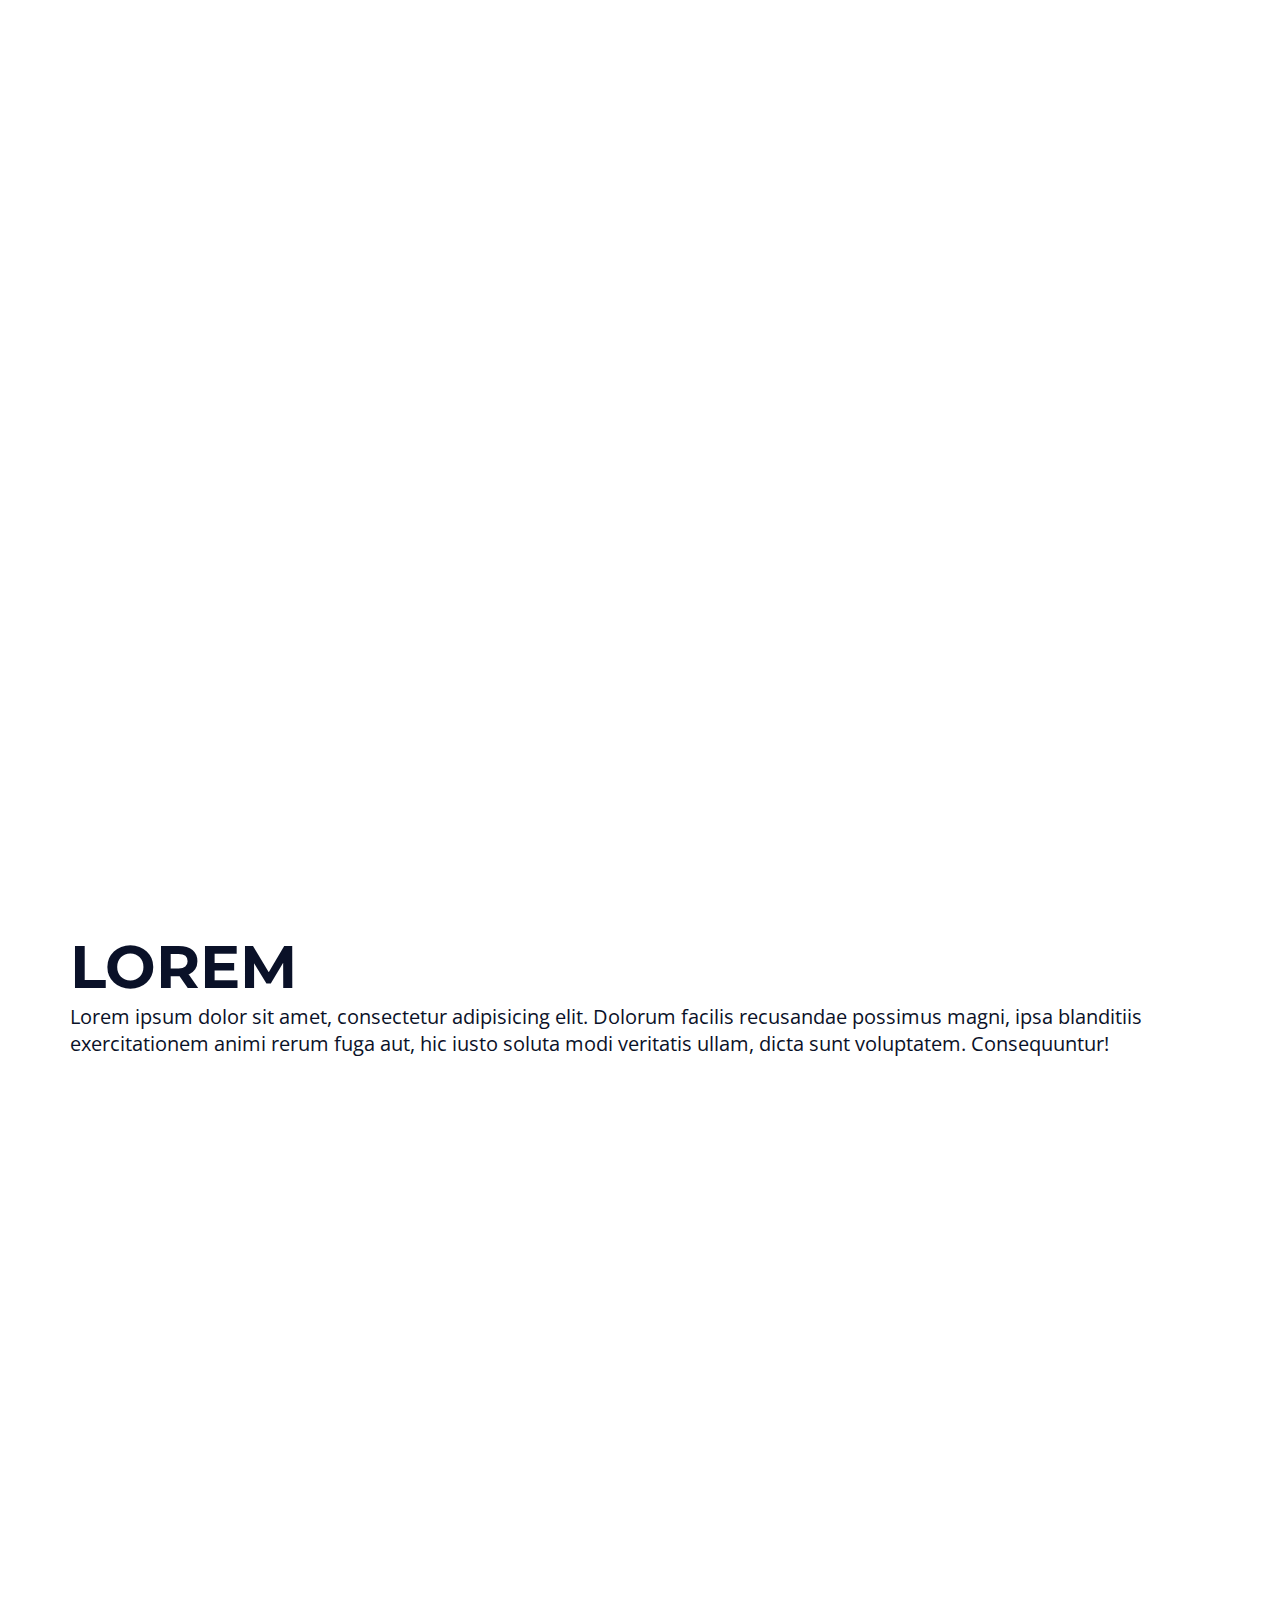
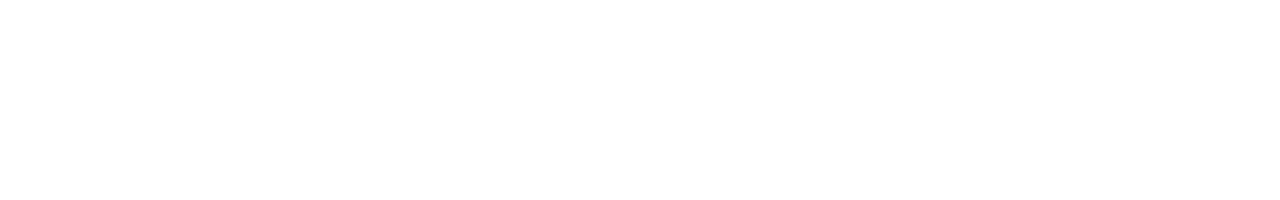
==== projeto-landing-page/index.html @ 5294f824 "inicio - projeto landing-page-udemy" ====
<!DOCTYPE html>
<html lang="pt-br">
<head>
    <link rel="preconnect" href="https://fonts.googleapis.com">
    <link rel="preconnect" href="https://fonts.gstatic.com" crossorigin>
    <link href="https://fonts.googleapis.com/css2?family=Montserrat:wght@900&family=Open+Sans:ital,wght@0,400;0,700;1,400&display=swap" rel="stylesheet">
    
    <meta charset="UTF-8">
    <meta http-equiv="X-UA-Compatible" content="IE=edge">
    <meta name="viewport" content="width=device-width, initial-scale=1.0">
    <link rel="stylesheet" href="assets/css/style.css">
    <title>Landing Page</title>
</head>
<body>
    <section class="main-bg section-view">
        <div class="main-content">
            <h1>Lorem</h1>
            <p>Lorem ipsum dolor sit amet, consectetur adipisicing elit. Dolorum facilis recusandae possimus magni, ipsa blanditiis exercitationem animi rerum fuga aut, hic iusto soluta modi veritatis ullam, dicta sunt voluptatem. Consequuntur!</p>
        </div>
    </section>

    <section class="white-bg section-view">
        <div class="main-content">
            <h1>Lorem</h1>
            <p>Lorem ipsum dolor sit amet, consectetur adipisicing elit. Dolorum facilis recusandae possimus magni, ipsa blanditiis exercitationem animi rerum fuga aut, hic iusto soluta modi veritatis ullam, dicta sunt voluptatem. Consequuntur!</p>
        </div>
    </section>

</body>
</html>
---- projeto-landing-page/assets/css/style.css ----
/*Resetando o HTML*/
* {
    margin: 0;
    padding: 0;
    box-sizing: border-box;
    
    /*Variáveis diversas*/
    --gap: 3rem; /*Funciona para padronizar o padding em toda a página*/

    /*Variáveis de fontes*/
    --primary-text: 'Montserrat', sans-serif;
    --secondary-text: 'Open Sans', sans-serif;

    /*Variáveis de cores*/
    --primary-color: #0a1128;
    --white-color: #ffffff;

}

/*Preparando o HTML para trabalhar com a medida rem*/
html {
    font-size: 62.5%;
}

/*Definindo fonte padrão do body*/
body {
    font-family: var(--secondary-text);
    font-size: 2rem; /*Equivalente a 16px, devido ao tamanho já declarado para o HTML*/
    color: var(--primary-color);
}

/*Definindo fonte padrão dos headings*/
h1, h2, h3, h4, h5, h6 {
    font-family: var(--primary-text);
}

h1 {
    font-size: 6rem; /*Equivalente a 60px, devido ao tamanho já declarado para o HTML*/
    text-transform: uppercase;
}
h2 {
    font-size: 5.5rem; /*Equivalente a 55px, devido ao tamanho já declarado para o HTML*/
}

h3 {
    font-size: 5rem; /*Equivalente a 50px, devido ao tamanho já declarado para o HTML*/
}

h4 {
    font-size: 4.5rem; /*Equivalente a 45px, devido ao tamanho já declarado para o HTML*/
}
h5 {
    font-size: 4rem; /*Equivalente a 40px, devido ao tamanho já declarado para o HTML*/
}

h6 {
    font-size: 3.5rem; /*Equivalente a 35px, devido ao tamanho já declarado para o HTML*/
}

/*Classe para configuração das sessões com fundo background-image*/
.main-bg {
    background-image: url('/assets/img/main-bg.svg');
    background-size: cover;
    background-position: right center;
    color: var(--white-color);
}

/*Classe para configuração das sessões com fundo branco*/
.white-bg {
    background-color: var(--white-color);
}

/*Classe para todas as sessões de conteúdo definindo um tamanho máximo de largura e centralização do conteúdo */
.main-content {
    max-width: 1200px;
    margin: 0 auto;
    padding: var(--gap);
}

/*Classe para definir a altura mínima de uma sessão, cada sessão é a tela inteira.*/
.section-view {
    min-height: 100vh; 
}
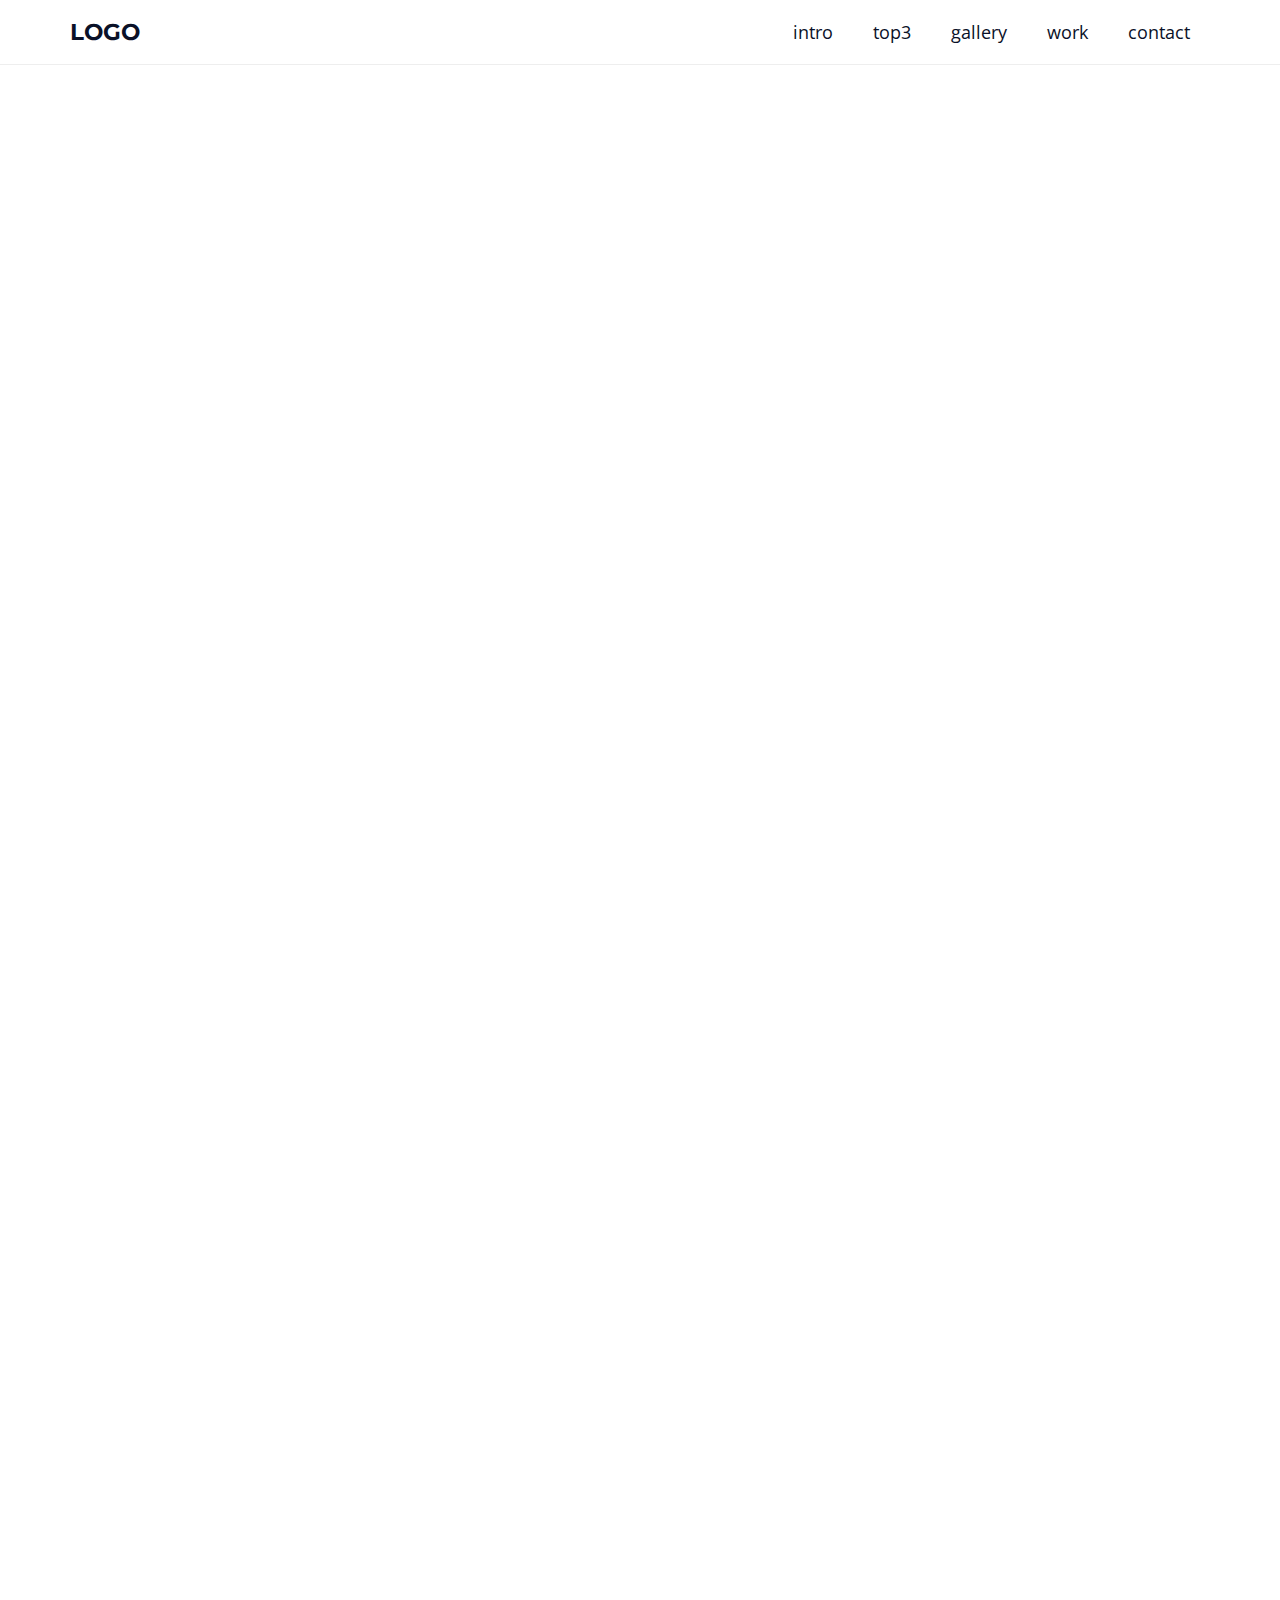
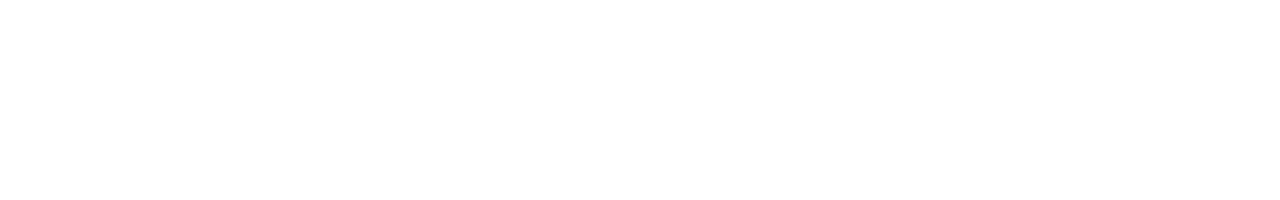
==== commit 8621e443: "menu-landing-page" ====
--- a/projeto-landing-page/index.html
+++ b/projeto-landing-page/index.html
@@ -11,20 +11,32 @@
     <link rel="stylesheet" href="assets/css/style.css">
     <title>Landing Page</title>
 </head>
-<body>
-    <section class="main-bg section-view">
-        <div class="main-content">
-            <h1>Lorem</h1>
-            <p>Lorem ipsum dolor sit amet, consectetur adipisicing elit. Dolorum facilis recusandae possimus magni, ipsa blanditiis exercitationem animi rerum fuga aut, hic iusto soluta modi veritatis ullam, dicta sunt voluptatem. Consequuntur!</p>
-        </div>
-    </section>
+<body class="main-bg">
 
-    <section class="white-bg section-view">
-        <div class="main-content">
-            <h1>Lorem</h1>
-            <p>Lorem ipsum dolor sit amet, consectetur adipisicing elit. Dolorum facilis recusandae possimus magni, ipsa blanditiis exercitationem animi rerum fuga aut, hic iusto soluta modi veritatis ullam, dicta sunt voluptatem. Consequuntur!</p>
-        </div>
-    </section>
+    <header>
+        <aside class="menu white-bg">
+            <section class="main-content menu-content">
+                <h1>
+                    <a href="#">LOGO</a>
+                </h1>
+
+                <nav>
+                    <ul>
+                        <li><a href="#">intro</a></li>
+                        <li><a href="#">top3</a></li>
+                        <li><a href="#">gallery</a></li>
+                        <li><a href="#">work</a></li>
+                        <li><a href="#">contact</a></li>
+                    </ul>
+                </nav>
+            </section>
+        </aside>  
+    </header>
+
+    <main>
+        <section class=". section-view white-bg"></section>
+        <section class=". section-view main-bg"></section>
+    </main>
 
 </body>
 </html>--- a/projeto-landing-page/assets/css/style.css
+++ b/projeto-landing-page/assets/css/style.css
@@ -13,7 +13,9 @@
 
     /*Variáveis de cores*/
     --primary-color: #0a1128;
+    --secondary-color: crimson;
     --white-color: #ffffff;
+    --light-gray-color: #eeeeee;
 
 }
 
@@ -57,6 +59,11 @@
     font-size: 3.5rem; /*Equivalente a 35px, devido ao tamanho já declarado para o HTML*/
 }
 
+/*Configuração para que nenhuma tag A receba a decoração padrão de link*/
+a {
+    text-decoration: none;
+}
+
 /*Classe para configuração das sessões com fundo background-image*/
 .main-bg {
     background-image: url('/assets/img/main-bg.svg');
@@ -72,7 +79,7 @@
 
 /*Classe para todas as sessões de conteúdo definindo um tamanho máximo de largura e centralização do conteúdo */
 .main-content {
-    max-width: 1200px;
+    max-width: 120rem;
     margin: 0 auto;
     padding: var(--gap);
 }
@@ -80,4 +87,77 @@
 /*Classe para definir a altura mínima de uma sessão, cada sessão é a tela inteira.*/
 .section-view {
     min-height: 100vh; 
+}
+
+/*Classe para configuração do menu*/
+.menu {
+    width: 100%;
+    border-bottom: 0.1rem solid var(--light-gray-color);
+
+    position: fixed; /*Deixar o menu fixo mesmo com a página rolando*/
+    top: 0;
+    left: 0;
+    right: 0;
+}
+
+/*Separação da logo para a lista de menu*/
+.menu-content {
+    display: flex;
+    justify-content: space-between;
+    align-items: center;
+
+    padding-top: 0;
+    padding-bottom: 0;
+}
+
+/*CLasse para configuração do h1 dentro do menu*/
+.menu h1 {
+    font-size: 2.3rem; /*Equivalente a 23px, devido ao tamanho já declarado para o HTML*/
+    color: var(--primary-color);
+}
+
+/*CLasse para configuração do A dentro do menu*/
+.menu h1 a {
+    color: inherit; /*inherit - Herda os valores da tag já definidas no pai*/
+}
+
+/*Classe para configuração da lista de menu*/
+.menu ul {
+    display: flex;
+    list-style: none;
+}
+
+.menu ul li {
+    list-style: none;
+}
+
+/*Classe para configuração das tags A dentro da lista, facilitando o manuseio para quando for alterado, não empurrar o container para baixo*/
+.menu ul li a {
+    display: block;/*Funciona para que o A da lista defina o tamanho da barra de menu*/
+
+    font-size: 1.8rem;/*Equivalente a 18px, devido ao tamanho já declarado para o HTML*/
+    color: var(--primary-color);
+
+    padding: 2rem; /*Equivalente a 20px, devido ao tamanho já declarado para o HTML*/
+
+    position: relative;
+}
+
+/*Adiciona estilo nos links do menu, criando a "borda" ao passar o mouse em cima*/
+.menu ul li a::after {
+    width: 0;
+    height: 0.2rem;
+
+    background-color: var(--secondary-color);
+
+    content: "";
+    position: absolute;
+    bottom: 1.5rem;
+    left: 2rem;
+    transition: all 300ms ease-in-out; /* Suaviza a troca de cor do hover */
+}
+
+/*Quando o mouse estiver em cima, aumenta a borda de 0 para 30% do objeto, criando o efeito embaixo do menu*/
+.menu ul li a:hover::after {
+    width: 30%;
 }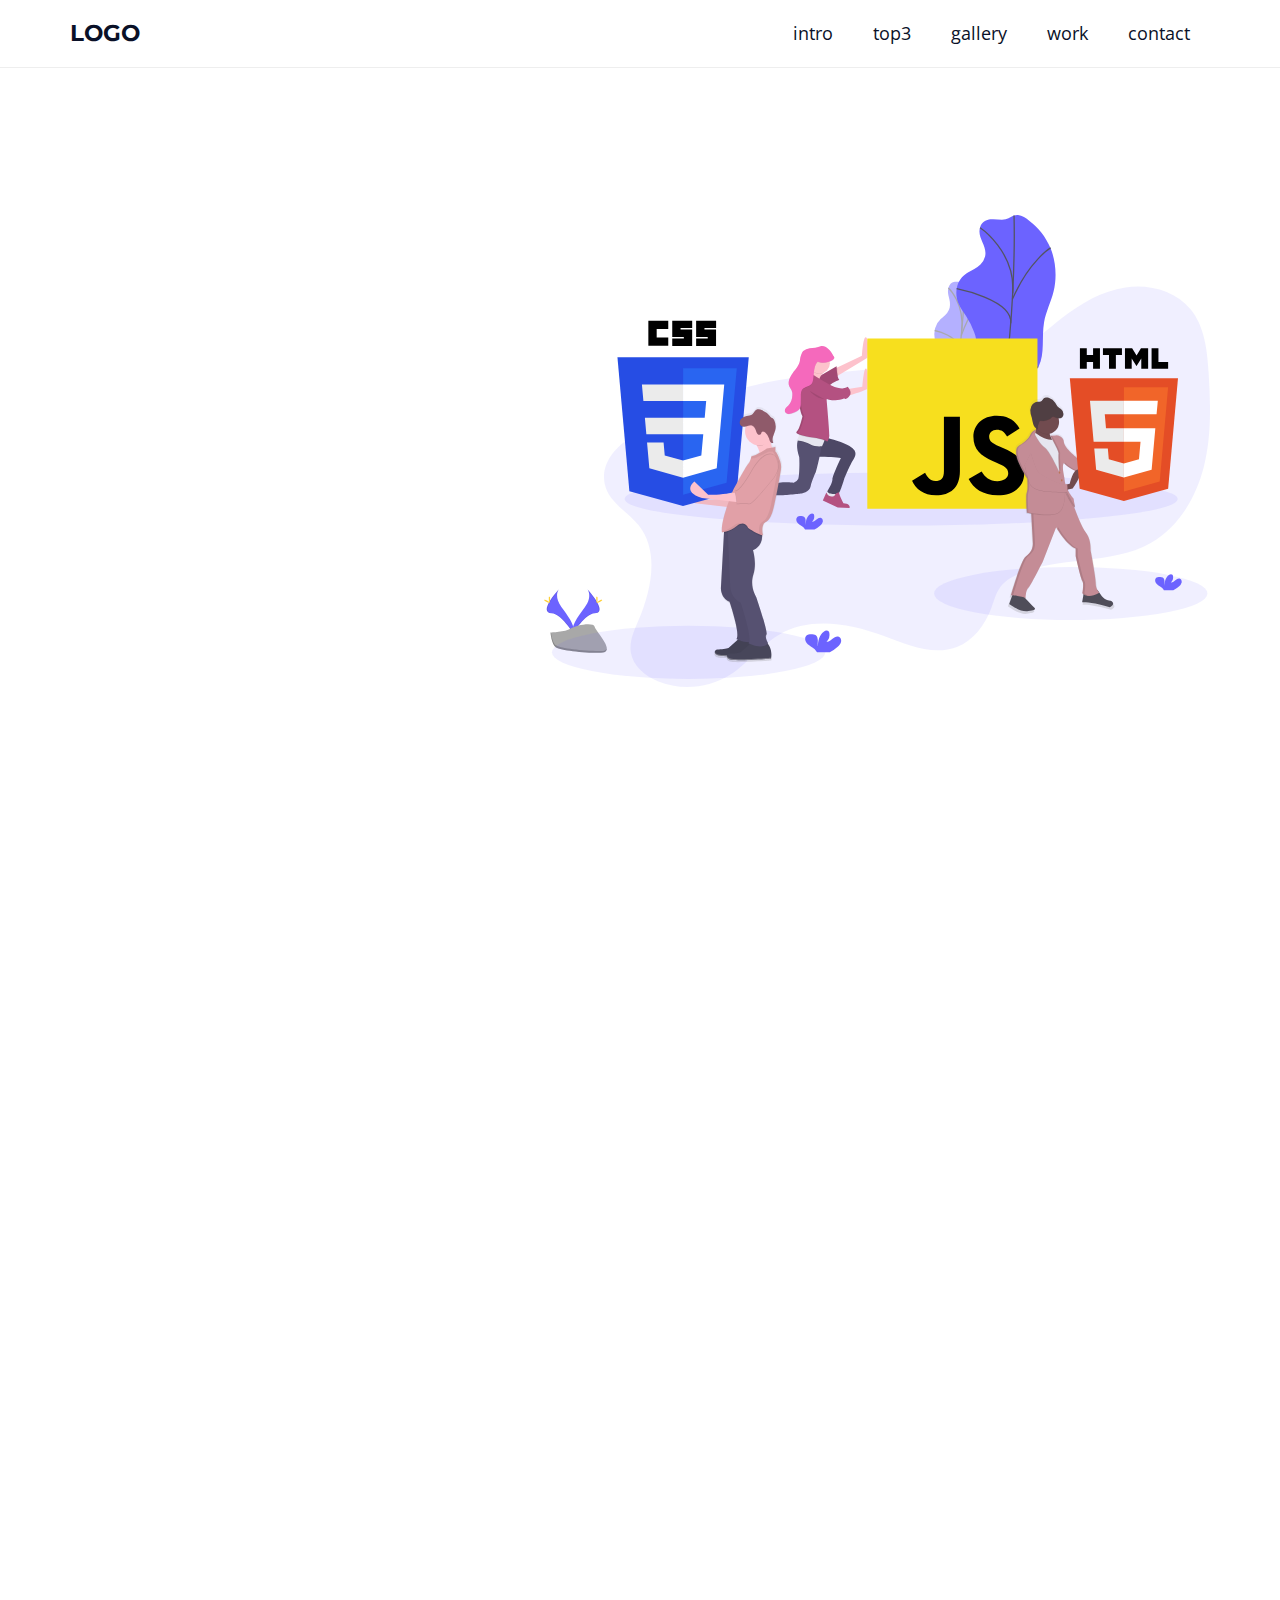
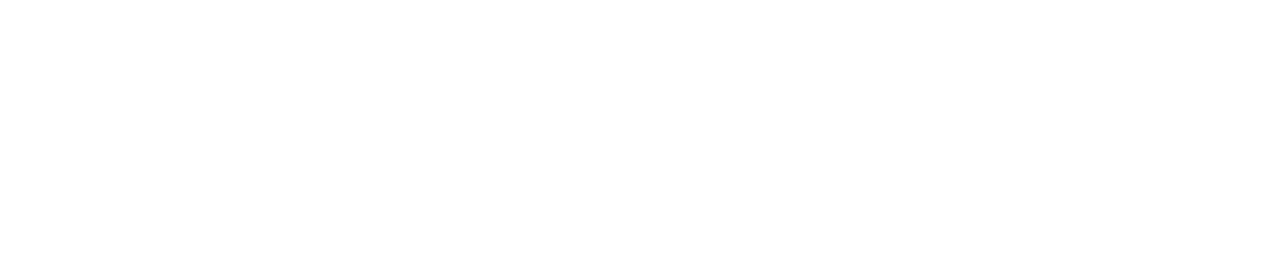
==== commit f3164340: "página - Intro" ====
--- a/projeto-landing-page/index.html
+++ b/projeto-landing-page/index.html
@@ -15,7 +15,7 @@
 
     <header>
         <aside class="menu white-bg">
-            <section class="main-content menu-content">
+            <div class="main-content menu-content">
                 <h1>
                     <a href="#">LOGO</a>
                 </h1>
@@ -29,13 +29,29 @@
                         <li><a href="#">contact</a></li>
                     </ul>
                 </nav>
-            </section>
+            </div>
         </aside>  
     </header>
 
+    <div class="menu-spacing"></div>
+
     <main>
-        <section class=". section-view white-bg"></section>
-        <section class=". section-view main-bg"></section>
+        <section class="intro main-bg section-view">
+            <div class="intro-content main-content">
+                <div class="intro-text-content">
+                    <h2>January brings us Firefox 85</h2>
+                    <p>To wrap up January, we are proud to bring you the release of Firefox 85. In this version we are bringing you support for the :focus-visible pseudo-class in CSS and associated devtools, and the complete removal of Flash support from Firefox.</p>
+                </div>
+                <div class="intro-img">
+                <img src="assets/img/javascript-not-optimized-img.svg" alt="Desenho de um homem segurando a logo do CSS, uma mulher empurrando a logo do Javascript e um outro homem segurando a logo do HTML">
+                </div>
+            </div>
+        </section>
+        
+        <section class="white-bg section-view">
+
+        </section>
+
     </main>
 
 </body>
--- a/projeto-landing-page/assets/css/style.css
+++ b/projeto-landing-page/assets/css/style.css
@@ -29,6 +29,7 @@
     font-family: var(--secondary-text);
     font-size: 2rem; /*Equivalente a 16px, devido ao tamanho já declarado para o HTML*/
     color: var(--primary-color);
+    line-height: 1.5;
 }
 
 /*Definindo fonte padrão dos headings*/
@@ -89,6 +90,11 @@
     min-height: 100vh; 
 }
 
+/*Devido ao menu ser fixo, é preciso aplicar uma div com o tamanho do menu para empurra o conteúdo para baixo e não ficar sobreposto*/
+.menu-spacing {
+    height: 6.5rem;
+}
+
 /*Classe para configuração do menu*/
 .menu {
     width: 100%;
@@ -98,6 +104,8 @@
     top: 0;
     left: 0;
     right: 0;
+
+    z-index: 1; /*Traz para a frente todo o menu para que nada passe na frente dele ao scrollar para baixo*/
 }
 
 /*Separação da logo para a lista de menu*/
@@ -160,4 +168,37 @@
 /*Quando o mouse estiver em cima, aumenta a borda de 0 para 30% do objeto, criando o efeito embaixo do menu*/
 .menu ul li a:hover::after {
     width: 30%;
+}
+
+/*Grid para fins didáticos, podendo ser utilizado FlexBox no lugar. Conteúdo da Intro*/
+.intro-content {
+    height: 100vh;
+    
+    display: grid;
+    grid-template-columns: 1fr 1.5fr;
+    gap: var(--gap);
+
+    position: relative;
+    top: -6.4rem;
+}
+
+/*Alinhamento dos textos em coluna ao centro da tela*/
+.intro-text-content, .intro-img {
+    display: flex;
+    flex-flow: column wrap;
+    justify-content: center;
+}
+
+/*Configuração h2 página Intro*/
+.intro-text-content h2 {
+    font-size: 6rem;
+    text-transform: uppercase;
+    margin-bottom: 5rem;
+    line-height: 1.2;
+}
+
+/*Configuração do tamanho da imagem SVG da Página Intro*/
+.intro-img img {
+    max-width: 100%;
+    height: auto;
 }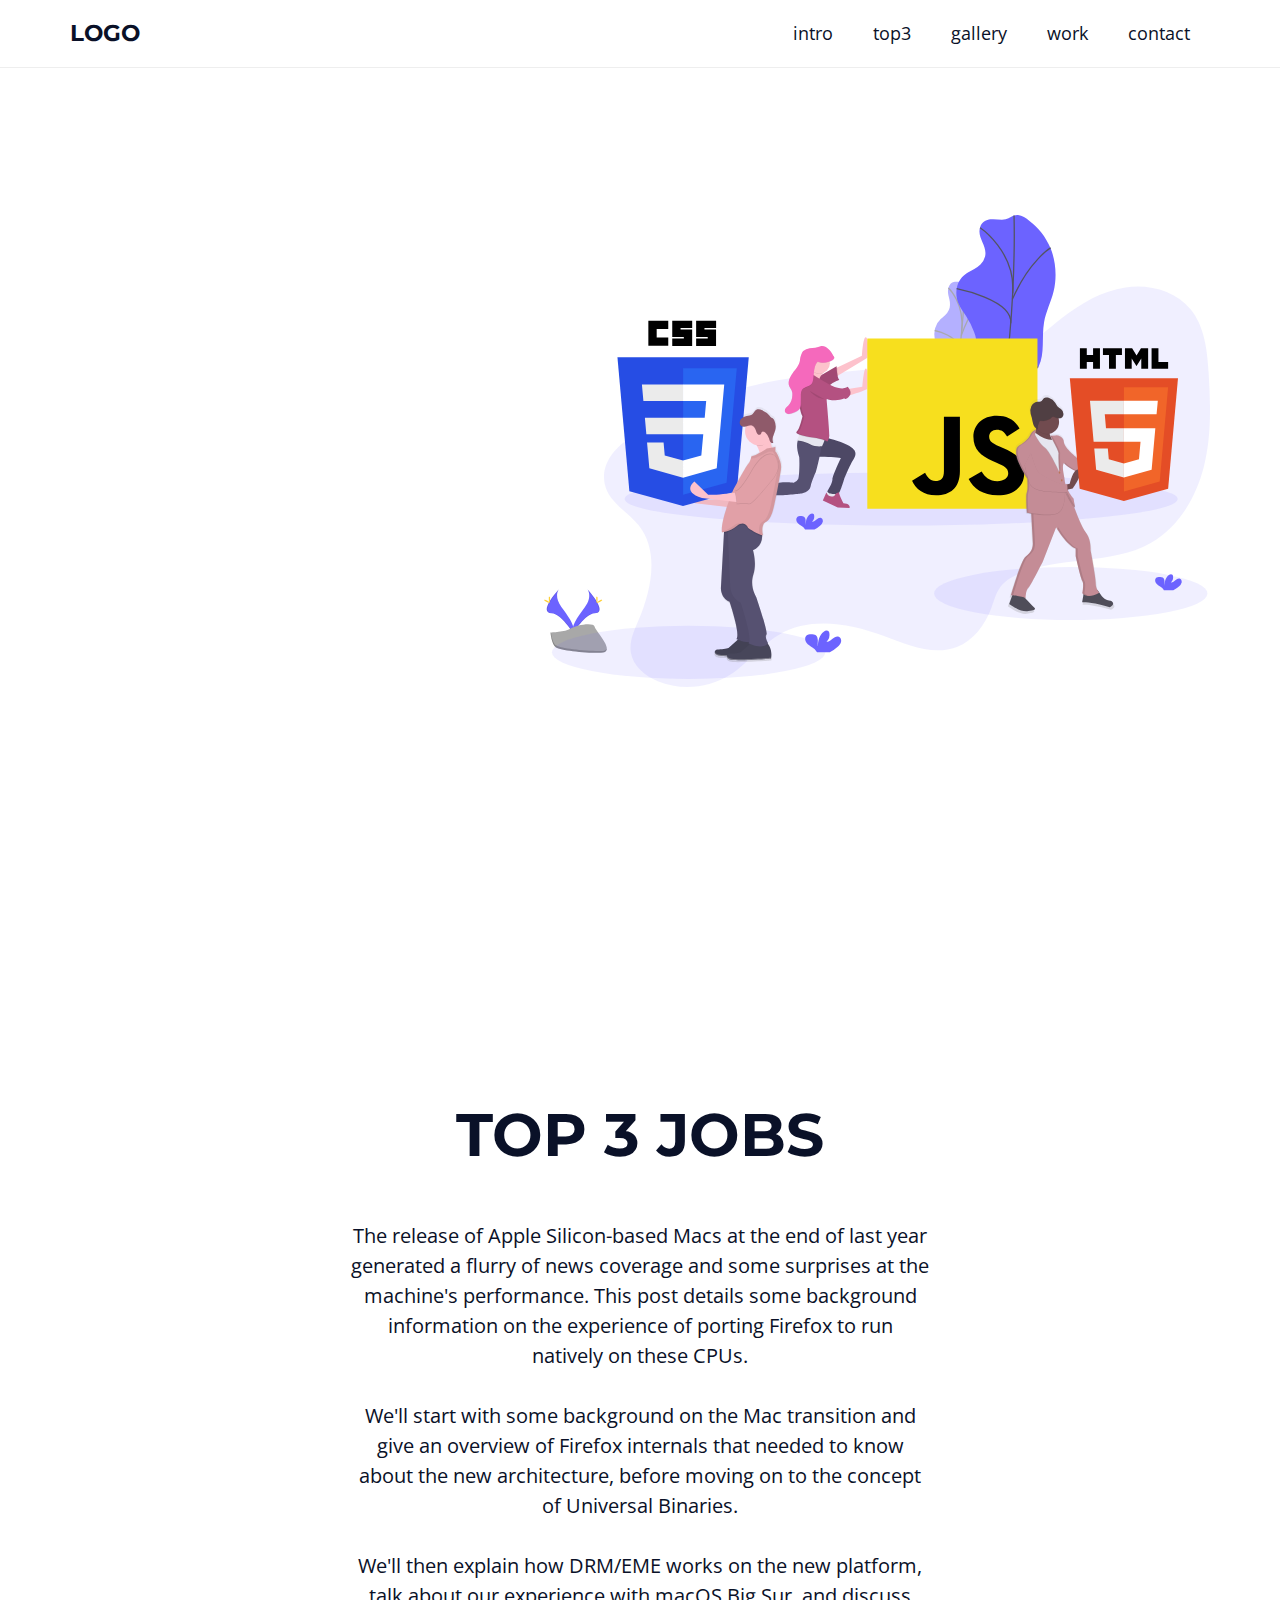
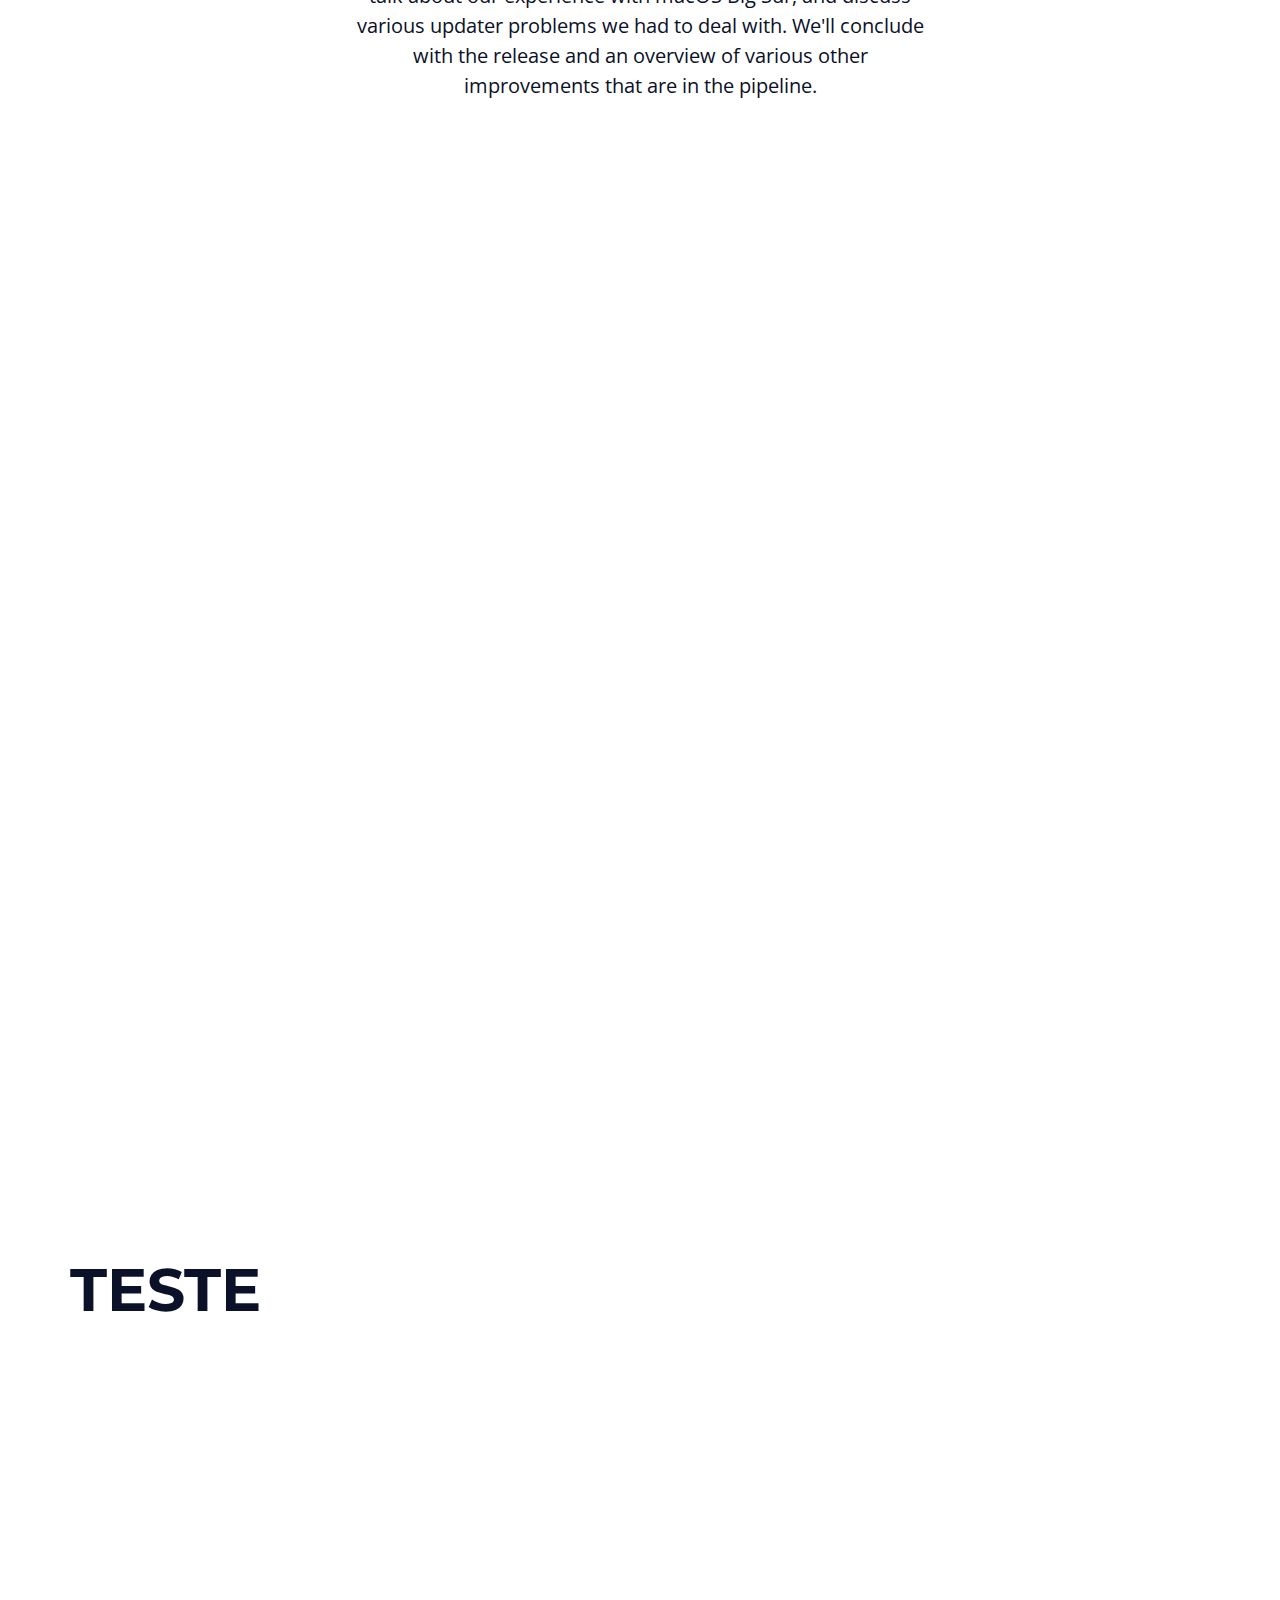
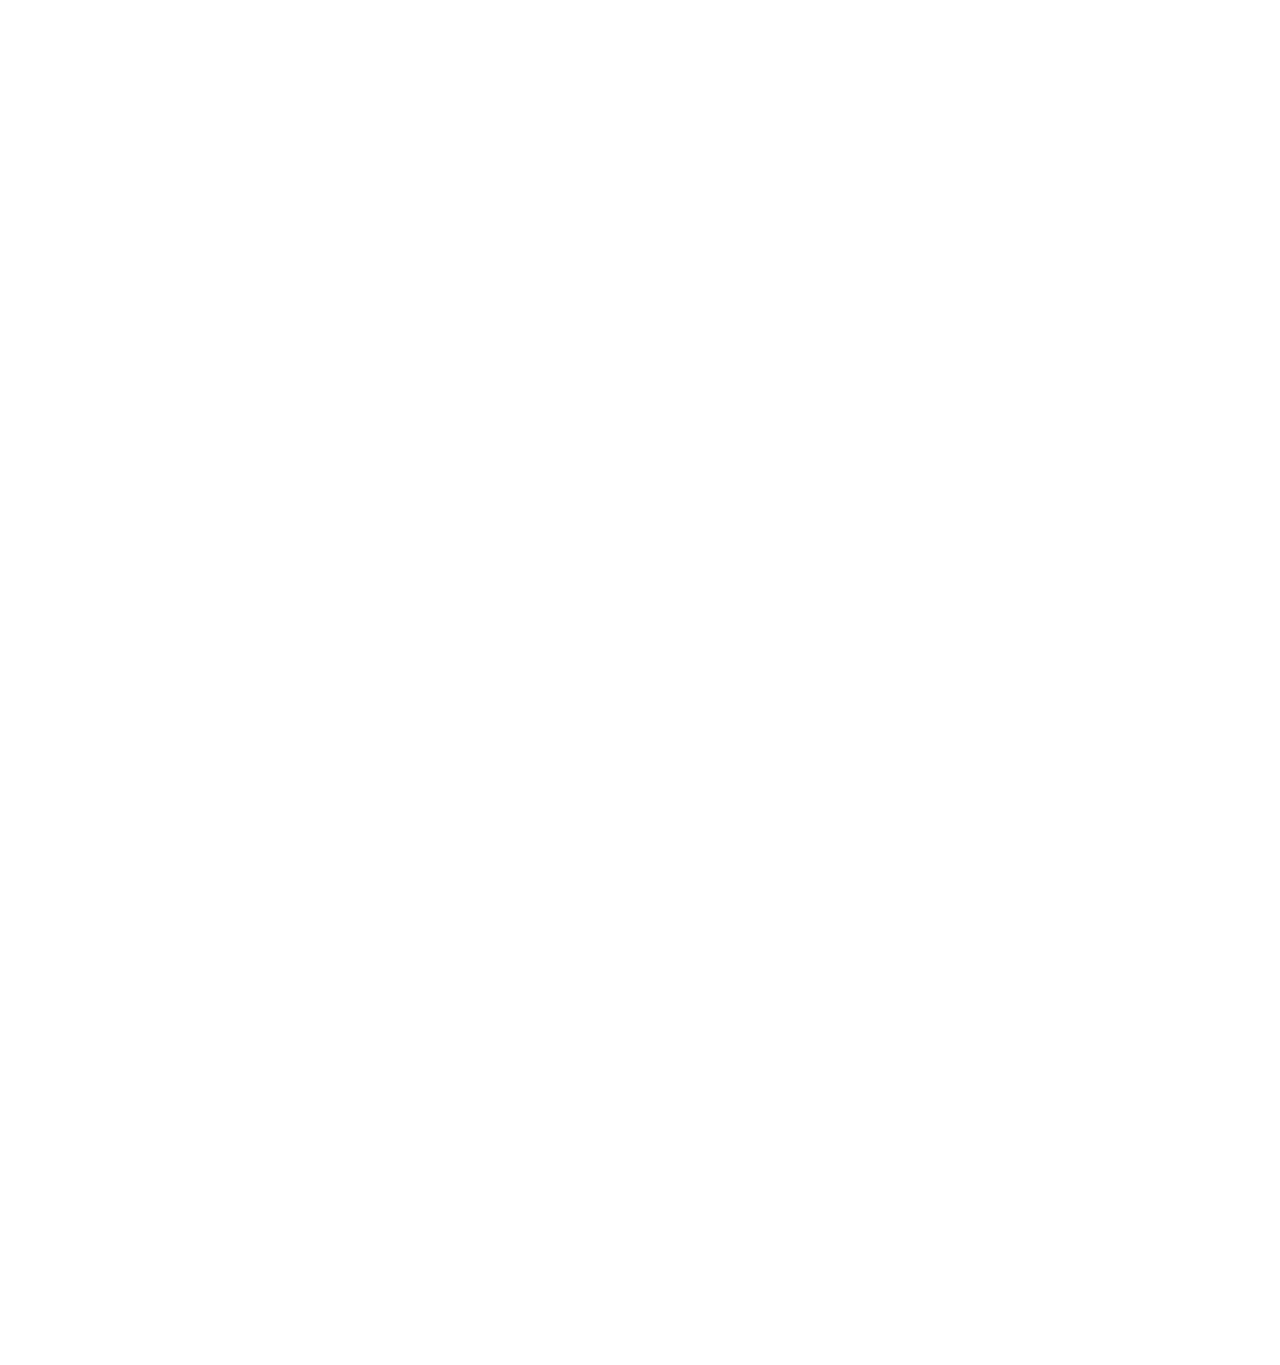
==== commit e0430719: "atualizações de erros e inserção de novas páginas" ====
--- a/projeto-landing-page/index.html
+++ b/projeto-landing-page/index.html
@@ -17,15 +17,15 @@
         <aside class="menu white-bg">
             <div class="main-content menu-content">
                 <h1>
-                    <a href="#">LOGO</a>
+                    <a href="#home">LOGO</a>
                 </h1>
 
                 <nav>
                     <ul>
-                        <li><a href="#">intro</a></li>
-                        <li><a href="#">top3</a></li>
-                        <li><a href="#">gallery</a></li>
-                        <li><a href="#">work</a></li>
+                        <li><a href="#intro">intro</a></li>
+                        <li><a href="#top-3">top3</a></li>
+                        <li><a href="#gallery">gallery</a></li>
+                        <li><a href="#work">work</a></li>
                         <li><a href="#">contact</a></li>
                     </ul>
                 </nav>
@@ -36,21 +36,95 @@
     <div class="menu-spacing"></div>
 
     <main>
-        <section class="intro main-bg section-view">
-            <div class="intro-content main-content">
-                <div class="intro-text-content">
+
+<!--HOME - START -->
+        <section id="home" class="home main-bg section-view">
+            <div class="home-content main-content">
+                <div class="home-text-content">
                     <h2>January brings us Firefox 85</h2>
                     <p>To wrap up January, we are proud to bring you the release of Firefox 85. In this version we are bringing you support for the :focus-visible pseudo-class in CSS and associated devtools, and the complete removal of Flash support from Firefox.</p>
                 </div>
-                <div class="intro-img">
+                <div class="home-img">
                 <img src="assets/img/javascript-not-optimized-img.svg" alt="Desenho de um homem segurando a logo do CSS, uma mulher empurrando a logo do Javascript e um outro homem segurando a logo do HTML">
                 </div>
             </div>
         </section>
-        
-        <section class="white-bg section-view">
+<!--HOME - END -->  
 
+<!--INTRO - START -->        
+        <section id="intro" class="white-bg section-view">
+            <div class="intro-content main-content">
+                <h2>Top 3 jobs</h2>
+                
+                <p>The release of Apple Silicon-based Macs at the end of last year generated a flurry of news coverage and some surprises at the machine's performance. This post details some background information on the experience of porting Firefox to run natively on these CPUs.</p>
+                
+                <p>We'll start with some background on the Mac transition and give an overview of Firefox internals that needed to know about the new architecture, before moving on to the concept of Universal Binaries.</p>
+                
+                <p>We'll then explain how DRM/EME works on the new platform, talk about our experience with macOS Big Sur, and discuss various updater problems we had to deal with. We'll conclude with the release and an overview of various other improvements that are in the pipeline.</p>
+            </div>
         </section>
+<!--INTRO - END -->
+
+<!--TOP-3 - START -->
+        <section id="top-3" class="top-3 main-bg section-view">
+            <div class="top-3-content main-content">
+                
+                <h2 class="grid-main-heading">Top 3 jobs</h2>
+                <p class="grid-description">Here are some recent work.</p>
+
+                <div class="grid">
+                    <article>
+                        <h3>First</h3>
+                        <p>This button would add a box to the row of key content boxes below the intro text. This should put the box there regardless of where the user is currently writing.</p>
+                    </article>
+
+                    <article>
+                    <h3>Another site</h3>
+                        <p>I'd suggest having a popup that asks where in the row to insert the box (at the beginning or end), what title to give the box, what text to put in the box, and where the box should link to. The entire box should serve as a link to the destination page.</p>
+                    </article>
+
+                    <article>
+                        <h3>Third one</h3>
+                        <p>You can also include a type attribute containing the MIME type of the resource, so a browser can quickly see what resources are on offer, and ignore ones that it doesn't support</p>
+                    </article>
+                </div>
+            </div>
+        </section>
+<!--TOP-3 - END -->
+
+<!--GALLERY - START -->
+        <section id="gallery" class="section-view white-bg">
+            <div class="main-content">
+                <h1>Teste</h1>   
+            </div>
+        </section>
+<!--GALLERY - END -->
+
+<!--WORK - START -->
+        <section id="work" class="work main-bg section-view">
+            <div class="work-content main-content">
+                
+                <h2>Recent Jobs</h2>
+
+                <div class="grid">
+                    <article>
+                        <h3>A good one</h3>
+                        <p>Lorem ipsum dolor sit amet consectetur, adipisicing elit. Quibusdam perferendis nisi omnis culpa eius optio eos inventore rerum? Harum velit consectetur tempora et numquam distinctio vero exercitationem mollitia laborum inventore?</p>
+                    </article>
+
+                    <article>
+                    <h3>Great job</h3>
+                        <p>Lorem ipsum dolor sit amet consectetur, adipisicing elit. Quibusdam perferendis nisi omnis culpa eius optio eos inventore rerum? Harum velit consectetur tempora et numquam distinctio vero exercitationem mollitia laborum inventore?</p>
+                    </article>
+
+                    <article>
+                        <h3>The best</h3>
+                        <p>Lorem ipsum dolor sit amet consectetur, adipisicing elit. Quibusdam perferendis nisi omnis culpa eius optio eos inventore rerum? Harum velit consectetur tempora et numquam distinctio vero exercitationem mollitia laborum inventore?</p>
+                    </article>
+                </div>
+            </div>
+        </section>
+<!--WORK - END -->
 
     </main>
 
--- a/projeto-landing-page/assets/css/style.css
+++ b/projeto-landing-page/assets/css/style.css
@@ -22,6 +22,7 @@
 /*Preparando o HTML para trabalhar com a medida rem*/
 html {
     font-size: 62.5%;
+    scroll-behavior: smooth; /*Suaviza o "auto-scroll" quando clica no link do menu, criando um efeito melhor */
 }
 
 /*Definindo fonte padrão do body*/
@@ -42,7 +43,10 @@
     text-transform: uppercase;
 }
 h2 {
-    font-size: 5.5rem; /*Equivalente a 55px, devido ao tamanho já declarado para o HTML*/
+    font-size: 6rem; /*Equivalente a 60px, devido ao tamanho já declarado para o HTML*/
+    text-transform: uppercase;
+    margin-bottom: 5rem;
+    line-height: 1.2;
 }
 
 h3 {
@@ -63,6 +67,11 @@
 /*Configuração para que nenhuma tag A receba a decoração padrão de link*/
 a {
     text-decoration: none;
+}
+
+/*Configuração para todos os elementos p*/
+p {
+    margin-bottom: 3rem;
 }
 
 /*Classe para configuração das sessões com fundo background-image*/
@@ -76,13 +85,14 @@
 /*Classe para configuração das sessões com fundo branco*/
 .white-bg {
     background-color: var(--white-color);
+    color: var(--primary-color);
 }
 
 /*Classe para todas as sessões de conteúdo definindo um tamanho máximo de largura e centralização do conteúdo */
 .main-content {
     max-width: 120rem;
     margin: 0 auto;
-    padding: var(--gap);
+    padding: 8rem var(--gap);
 }
 
 /*Classe para definir a altura mínima de uma sessão, cada sessão é a tela inteira.*/
@@ -170,8 +180,8 @@
     width: 30%;
 }
 
-/*Grid para fins didáticos, podendo ser utilizado FlexBox no lugar. Conteúdo da Intro*/
-.intro-content {
+/*Grid para fins didáticos, podendo ser utilizado FlexBox no lugar. Conteúdo da Home*/
+.home-content {
     height: 100vh;
     
     display: grid;
@@ -183,22 +193,95 @@
 }
 
 /*Alinhamento dos textos em coluna ao centro da tela*/
-.intro-text-content, .intro-img {
+.home-text-content, .home-img {
     display: flex;
     flex-flow: column wrap;
     justify-content: center;
 }
 
-/*Configuração h2 página Intro*/
-.intro-text-content h2 {
-    font-size: 6rem;
-    text-transform: uppercase;
-    margin-bottom: 5rem;
-    line-height: 1.2;
-}
-
-/*Configuração do tamanho da imagem SVG da Página Intro*/
-.intro-img img {
+/*Configuração do tamanho da imagem SVG da Página Home*/
+.home-img img {
     max-width: 100%;
     height: auto;
-}+}
+
+/*Configuração do intro*/
+.intro-content {
+    max-width: 64rem;
+    min-height: 100vh;
+
+    text-align: center;
+
+    display: flex;
+    flex-flow: column nowrap;
+    justify-content: center;
+}
+
+
+/*Confusão no vídeo, id:grid-one é igual a id:top3, class:grid-one é igual a class:top3*/
+/*Configuração padrão da página Top 3*/
+.top-3 {
+    min-height: 100vh;
+
+    display: flex;
+    flex-flow: column nowrap;
+    justify-content: center;
+    
+}
+
+/*Configuração h2 top-3*/
+.top-3-content h2 {
+    margin-bottom: 1rem;
+
+}
+
+/*Configuração padrão para as descrições das páginas (P) das páginas*/
+.grid-description {
+    padding-bottom: 10rem;
+}
+
+.grid {
+    display: grid;
+    grid-template-columns: repeat(3, 1fr);
+    gap: var(--gap);
+
+    counter-reset: gridcounter; /*Criação de contado para estilização*/
+}
+
+.grid h3 {
+    font-size: 3rem;
+    position: relative;
+
+    padding-left: 5rem;
+    padding-bottom: 2rem;
+}
+
+/*Estilização do conteúdo antes do título*/
+.grid h3::before {
+    /*Criação dos números anteriores ao título*/
+    counter-increment: gridcounter;
+    content: counter(gridcounter);
+
+    font-size: 8rem;
+    font-style: italic;
+
+    position: absolute; /*Sempre que um conteúdo estiver utilizando o position:absolute e não tiver um container segurando o item, é preciso colocar position:relative no item anterior*/
+    top: -4rem;
+    left: -2rem;
+
+    transform: rotate(5deg);/*Rotacionar o item em 5 graus*/
+}
+
+/*Configuração página work*/
+.work {
+    min-height: 100vh;
+
+    display: flex;
+    flex-flow: column nowrap;
+    justify-content: center;
+}
+
+/*Configuração h2 work*/
+.work-content h2 {
+    padding-bottom: 10rem;
+}
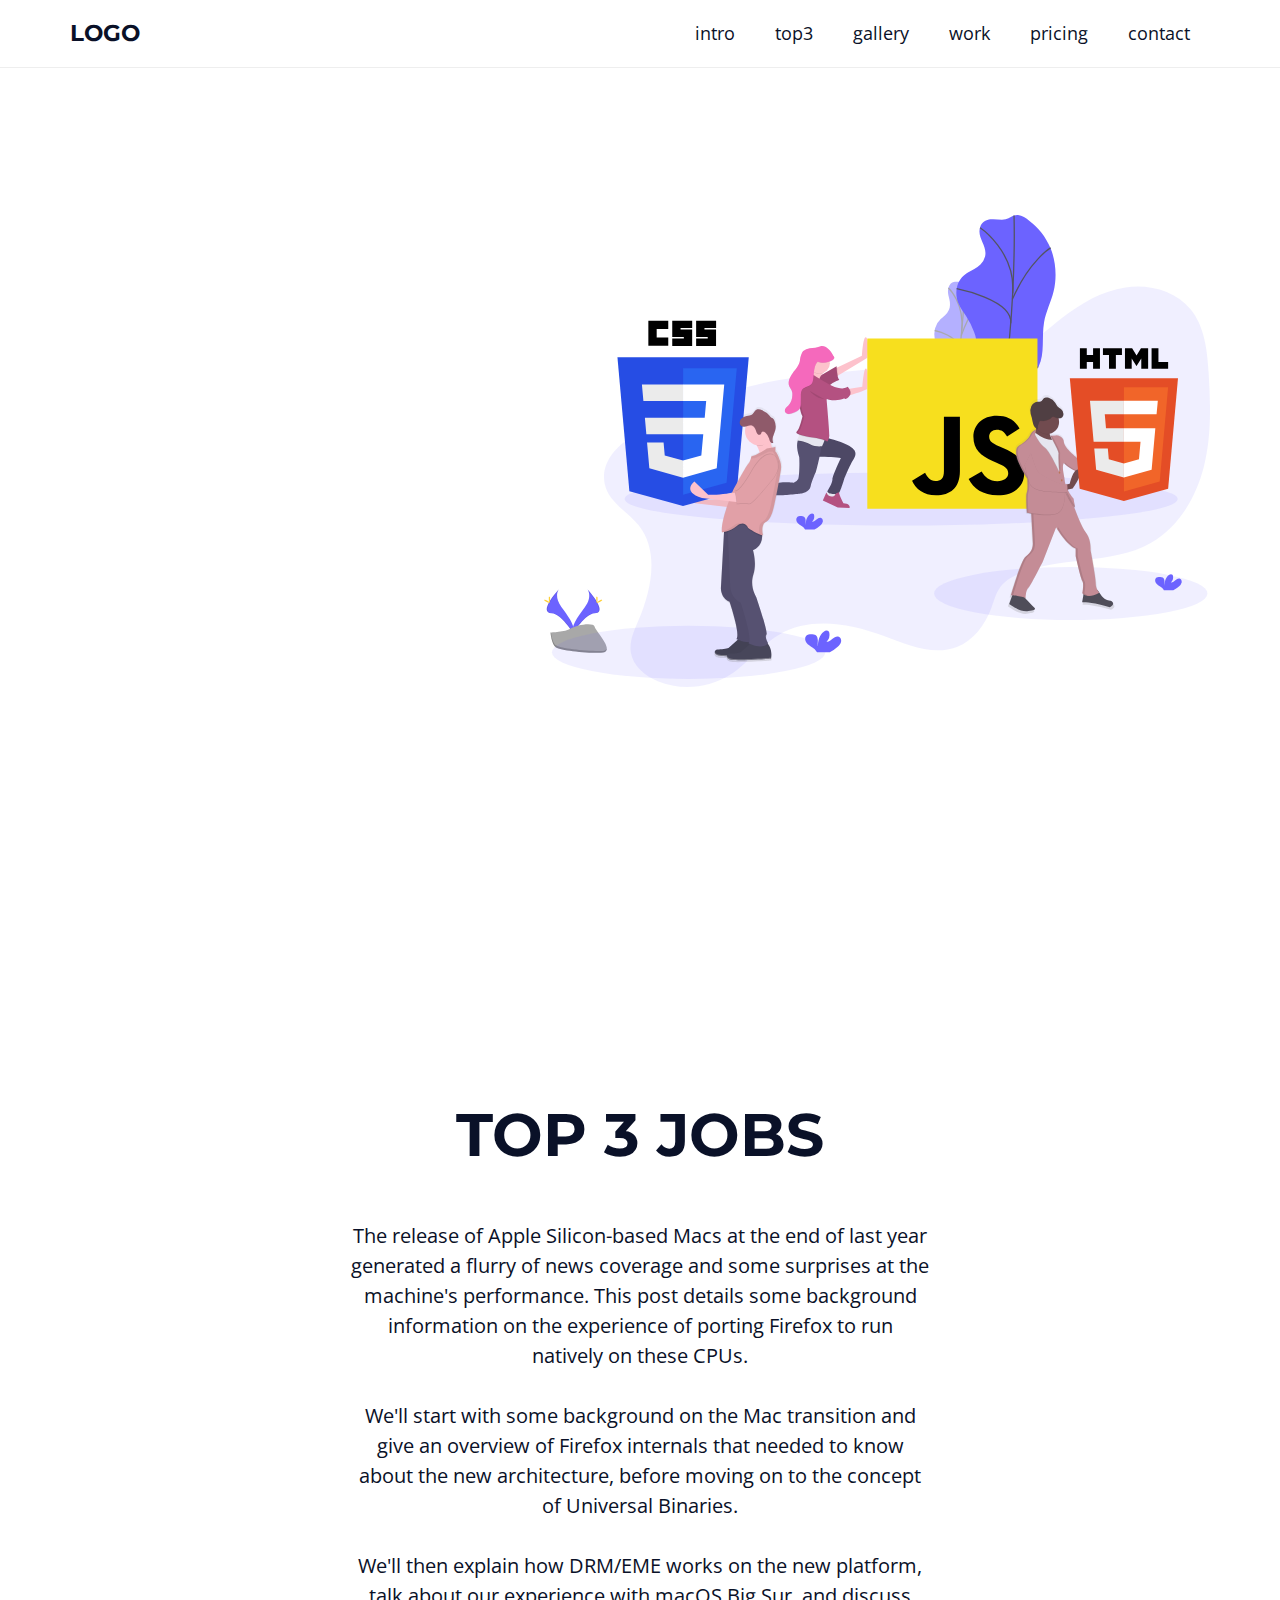
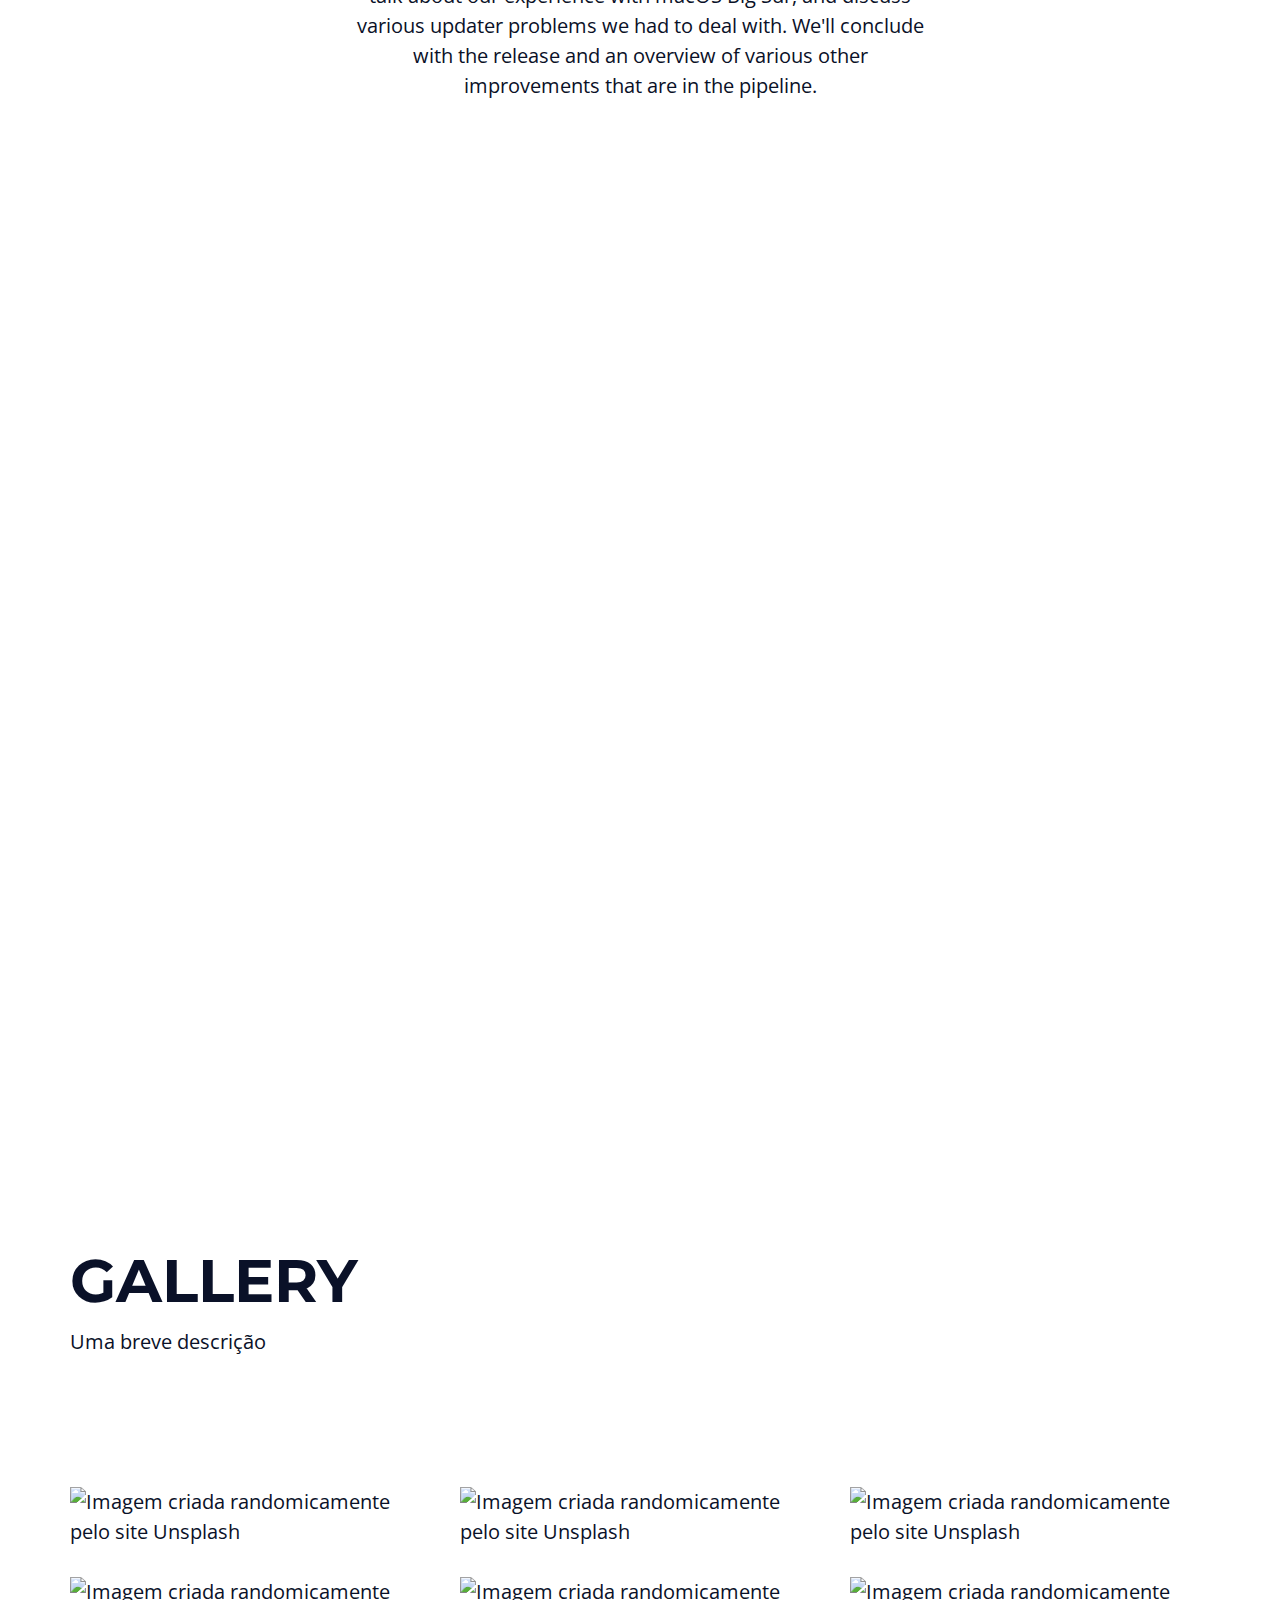
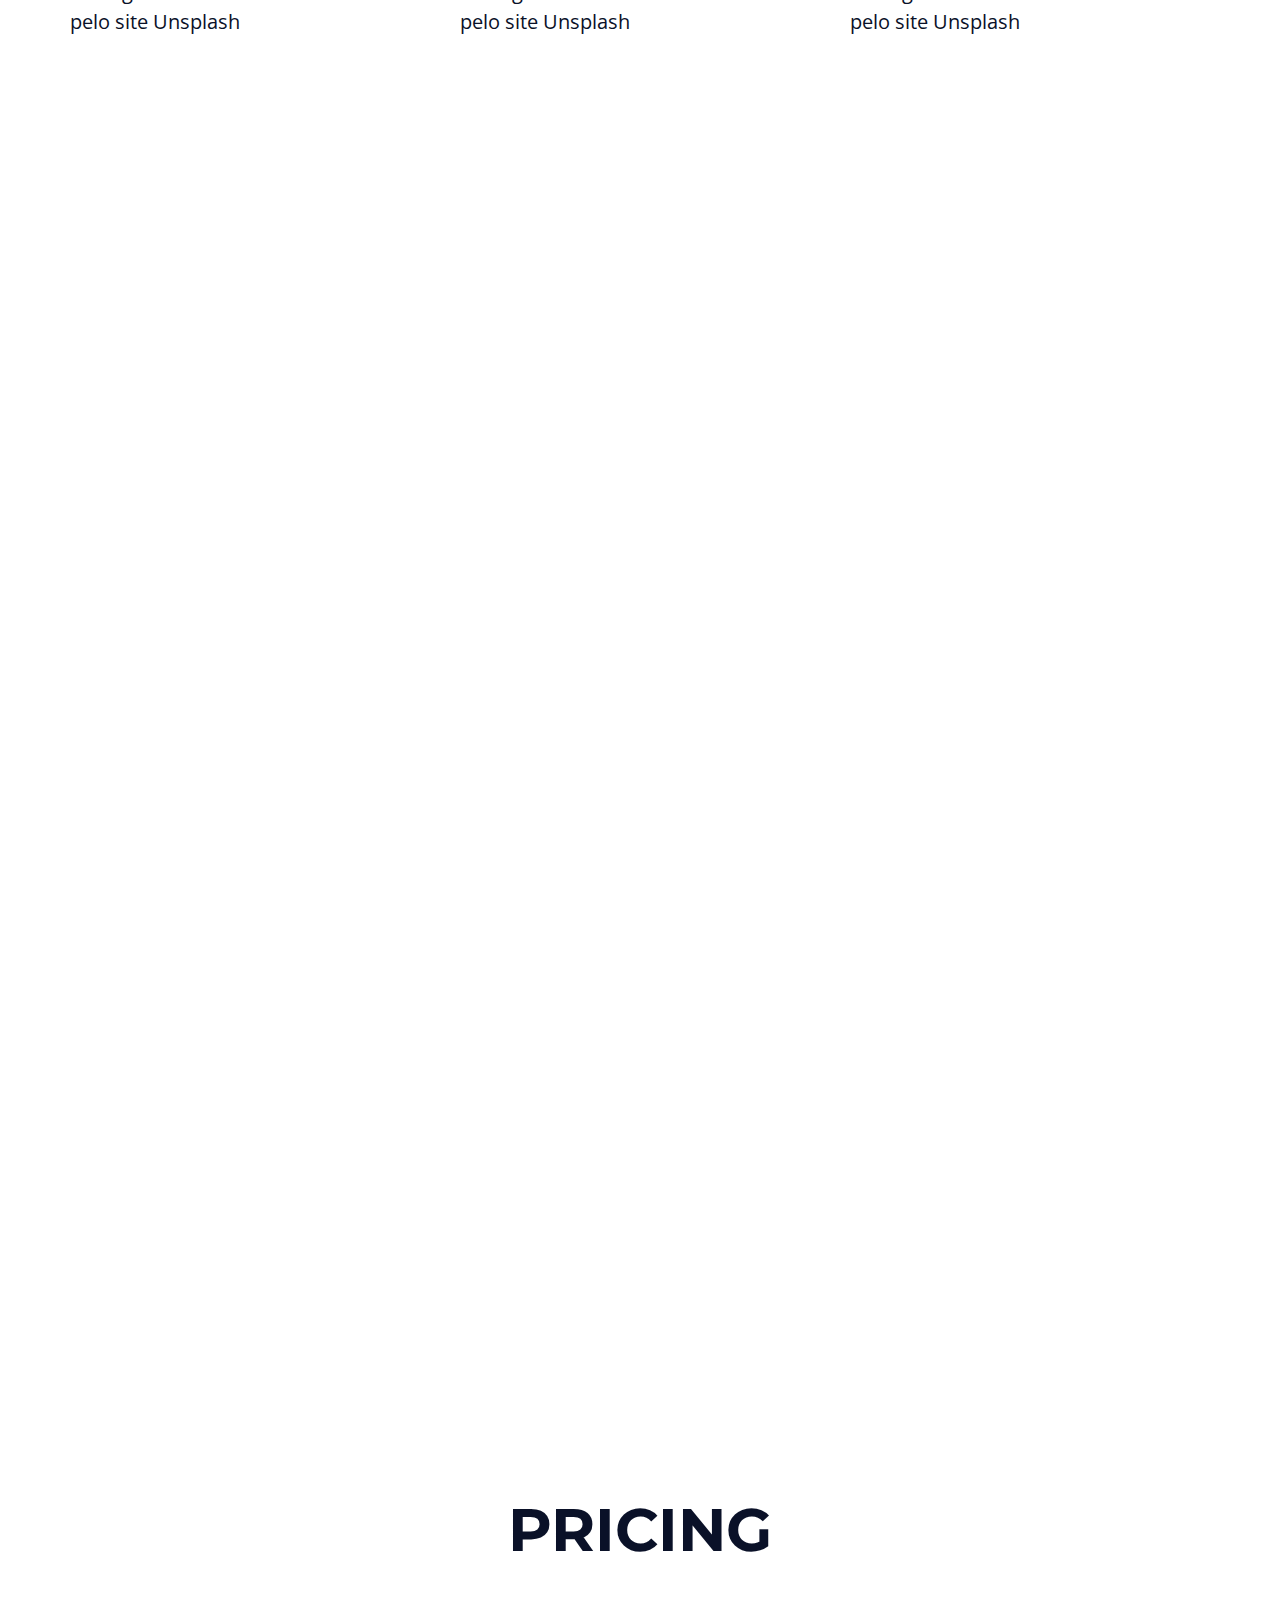
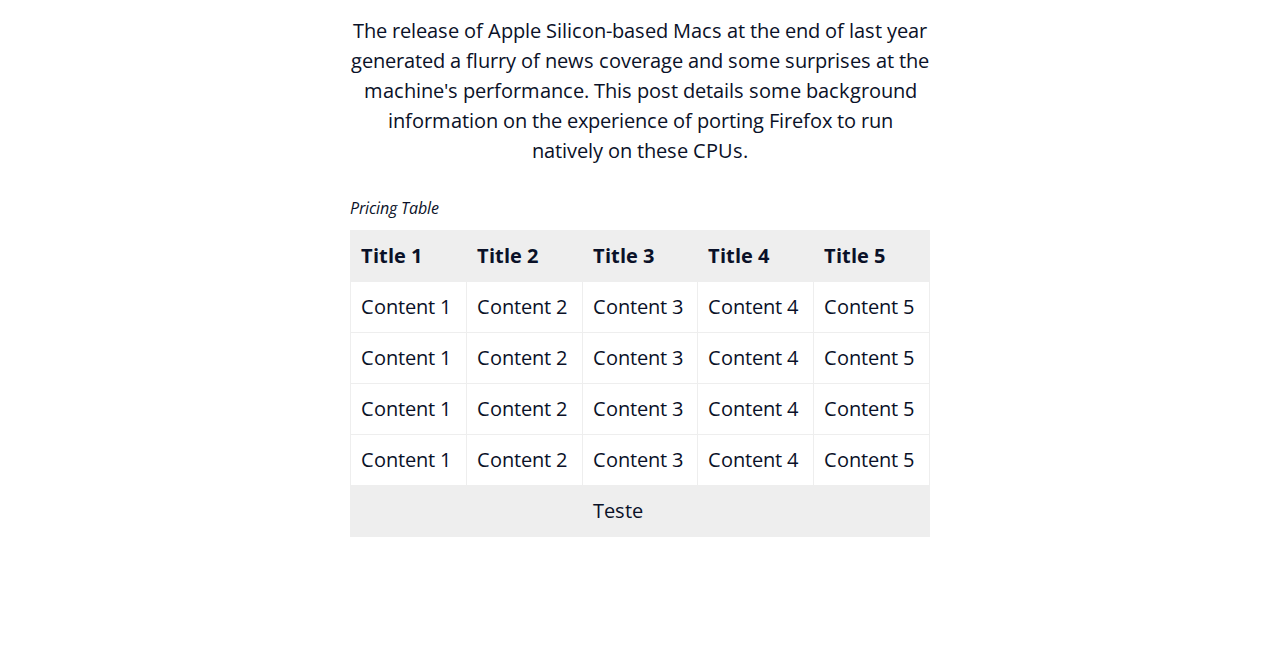
==== commit 76d57f75: "criação da página de preços" ====
--- a/projeto-landing-page/index.html
+++ b/projeto-landing-page/index.html
@@ -26,6 +26,7 @@
                         <li><a href="#top-3">top3</a></li>
                         <li><a href="#gallery">gallery</a></li>
                         <li><a href="#work">work</a></li>
+                        <li><a href="#pricing">pricing</a></li>
                         <li><a href="#">contact</a></li>
                     </ul>
                 </nav>
@@ -93,11 +94,40 @@
 <!--TOP-3 - END -->
 
 <!--GALLERY - START -->
-        <section id="gallery" class="section-view white-bg">
-            <div class="main-content">
-                <h1>Teste</h1>   
-            </div>
-        </section>
+<section id="gallery" class="gallery white-bg section-view">
+    <div class="gallery-content main-content">
+        
+        <h2 class="grid-main-heading">Gallery</h2>
+        <p class="grid-description">Uma breve descrição</p>
+
+        <div class="grid">
+            <div class="gallery-img">
+                <img src="https://source.unsplash.com/random/360x360?r=1" alt="Imagem criada randomicamente pelo site Unsplash">
+            </div>
+
+            <div class="gallery-img">
+                <img src="https://source.unsplash.com/random/360x360?r=2" alt="Imagem criada randomicamente pelo site Unsplash">
+            </div>
+
+            <div class="gallery-img">
+                <img src="https://source.unsplash.com/random/360x360?r=3" alt="Imagem criada randomicamente pelo site Unsplash">
+            </div>
+
+            <div class="gallery-img">
+                <img src="https://source.unsplash.com/random/360x360?r=4" alt="Imagem criada randomicamente pelo site Unsplash">
+            </div>
+
+            <div class="gallery-img">
+                <img src="https://source.unsplash.com/random/360x360?r=5" alt="Imagem criada randomicamente pelo site Unsplash">
+            </div>
+
+            <div class="gallery-img">
+                <img src="https://source.unsplash.com/random/360x360?r=6" alt="Imagem criada randomicamente pelo site Unsplash">
+            </div>
+
+        </div>
+    </div>
+</section>
 <!--GALLERY - END -->
 
 <!--WORK - START -->
@@ -126,6 +156,72 @@
         </section>
 <!--WORK - END -->
 
+<!--PRICING - START -->
+<section id="pricing" class="white-bg section-view">
+    <div class="intro-content main-content">
+        <h2>Pricing</h2>
+        
+        <p>The release of Apple Silicon-based Macs at the end of last year generated a flurry of news coverage and some surprises at the machine's performance. This post details some background information on the experience of porting Firefox to run natively on these CPUs.</p>
+
+        <div class="responsive-table">
+            <table>
+                <caption>Pricing Table</caption>
+                <thead>
+                    <tr>
+                        <th>Title 1</th>
+                        <th>Title 2</th>
+                        <th>Title 3</th>
+                        <th>Title 4</th>
+                        <th>Title 5</th>
+
+                    </tr>
+                </thead>
+                <tbody>
+                    <tr>
+                        <td>Content 1</td>
+                        <td>Content 2</td>
+                        <td>Content 3</td>
+                        <td>Content 4</td>
+                        <td>Content 5</td>
+                    </tr>
+                    <tr>
+                        <td>Content 1</td>
+                        <td>Content 2</td>
+                        <td>Content 3</td>
+                        <td>Content 4</td>
+                        <td>Content 5</td>
+                    </tr>
+                    <tr>
+                        <td>Content 1</td>
+                        <td>Content 2</td>
+                        <td>Content 3</td>
+                        <td>Content 4</td>
+                        <td>Content 5</td>
+                    </tr>
+                    <tr>
+                        <td>Content 1</td>
+                        <td>Content 2</td>
+                        <td>Content 3</td>
+                        <td>Content 4</td>
+                        <td>Content 5</td>
+                    </tr>
+                </tbody>
+                <tfoot>
+                    <!--Gambiarra para não precisar realinhar a tabela-->
+                    <tr>
+                        <td></td>
+                        <td></td>
+                        <td>Teste</td>
+                        <td></td>
+                        <td></td>
+                    </tr>
+                </tfoot>
+            </table>
+        </div>
+    </div>
+</section>
+<!--PRICING - END -->
+
     </main>
 
 </body>
--- a/projeto-landing-page/assets/css/style.css
+++ b/projeto-landing-page/assets/css/style.css
@@ -74,6 +74,34 @@
     margin-bottom: 3rem;
 }
 
+/*Configuração de estilo para todas as tabelas*/
+table {
+    min-width: 3.6rem;
+    width: 100%;
+    border-collapse: collapse;/*Faz com que as bordas sejam uma só para cada lado*/
+}
+
+/*Configuração da legenda da tabela*/
+table caption {
+    font-style: italic;
+    font-size: 1.6rem;
+    text-align: left;
+    margin-bottom: 1rem;
+}
+
+/*Configuração de estilo para todas linhas e títulos das tabelas*/
+table td, table th{
+    white-space: nowrap; /*Não permite que o texto quebre dentro da coluna*/
+    padding: 1rem;
+    text-align: left;
+    border: 0.1rem solid var(--light-gray-color);
+}
+
+/*Configuração cor de fundo para o título das tabelas e o rodapé das tabelas*/
+tfoot td, table th {
+    background-color: var(--light-gray-color);
+}
+
 /*Classe para configuração das sessões com fundo background-image*/
 .main-bg {
     background-image: url('/assets/img/main-bg.svg');
@@ -240,6 +268,7 @@
     padding-bottom: 10rem;
 }
 
+/*Configuração padrão para as Grids*/
 .grid {
     display: grid;
     grid-template-columns: repeat(3, 1fr);
@@ -248,6 +277,7 @@
     counter-reset: gridcounter; /*Criação de contado para estilização*/
 }
 
+/*Configuração padrão para o h3 das grids*/
 .grid h3 {
     font-size: 3rem;
     position: relative;
@@ -272,6 +302,32 @@
     transform: rotate(5deg);/*Rotacionar o item em 5 graus*/
 }
 
+/*Configuração h2 gallery*/
+.gallery-content h2 {
+    margin-bottom: 1rem;
+
+}
+
+/*Configuração de tamanho das imagens do gallery*/
+.gallery-img {
+    width: 100%;
+    max-width: 36rem;
+    max-height: 36rem;
+    overflow: hidden;/*Não permite que as imagens criem barra de scroll ao ser diminuída pela página*/
+}
+
+/*Cria efeito suavizado na imagem*/
+.gallery-img img {
+    transition: all 300ms ease-in-out;
+}
+
+.gallery-img img:hover {
+    transform: translate(-3%, 3%) /*Primeira % para os lados, segunda para cima ou baixo*/
+    scale(1.2)/*Cria o efeito de zoom na imagem*/
+    rotate(5deg)/*Cria o efeito de rotação na imagem*/;
+}
+
+
 /*Configuração página work*/
 .work {
     min-height: 100vh;
@@ -285,3 +341,9 @@
 .work-content h2 {
     padding-bottom: 10rem;
 }
+
+/*Configuração de responsividade da tabela*/
+.responsive-table {
+    overflow: hidden;
+    overflow-x: auto;
+}
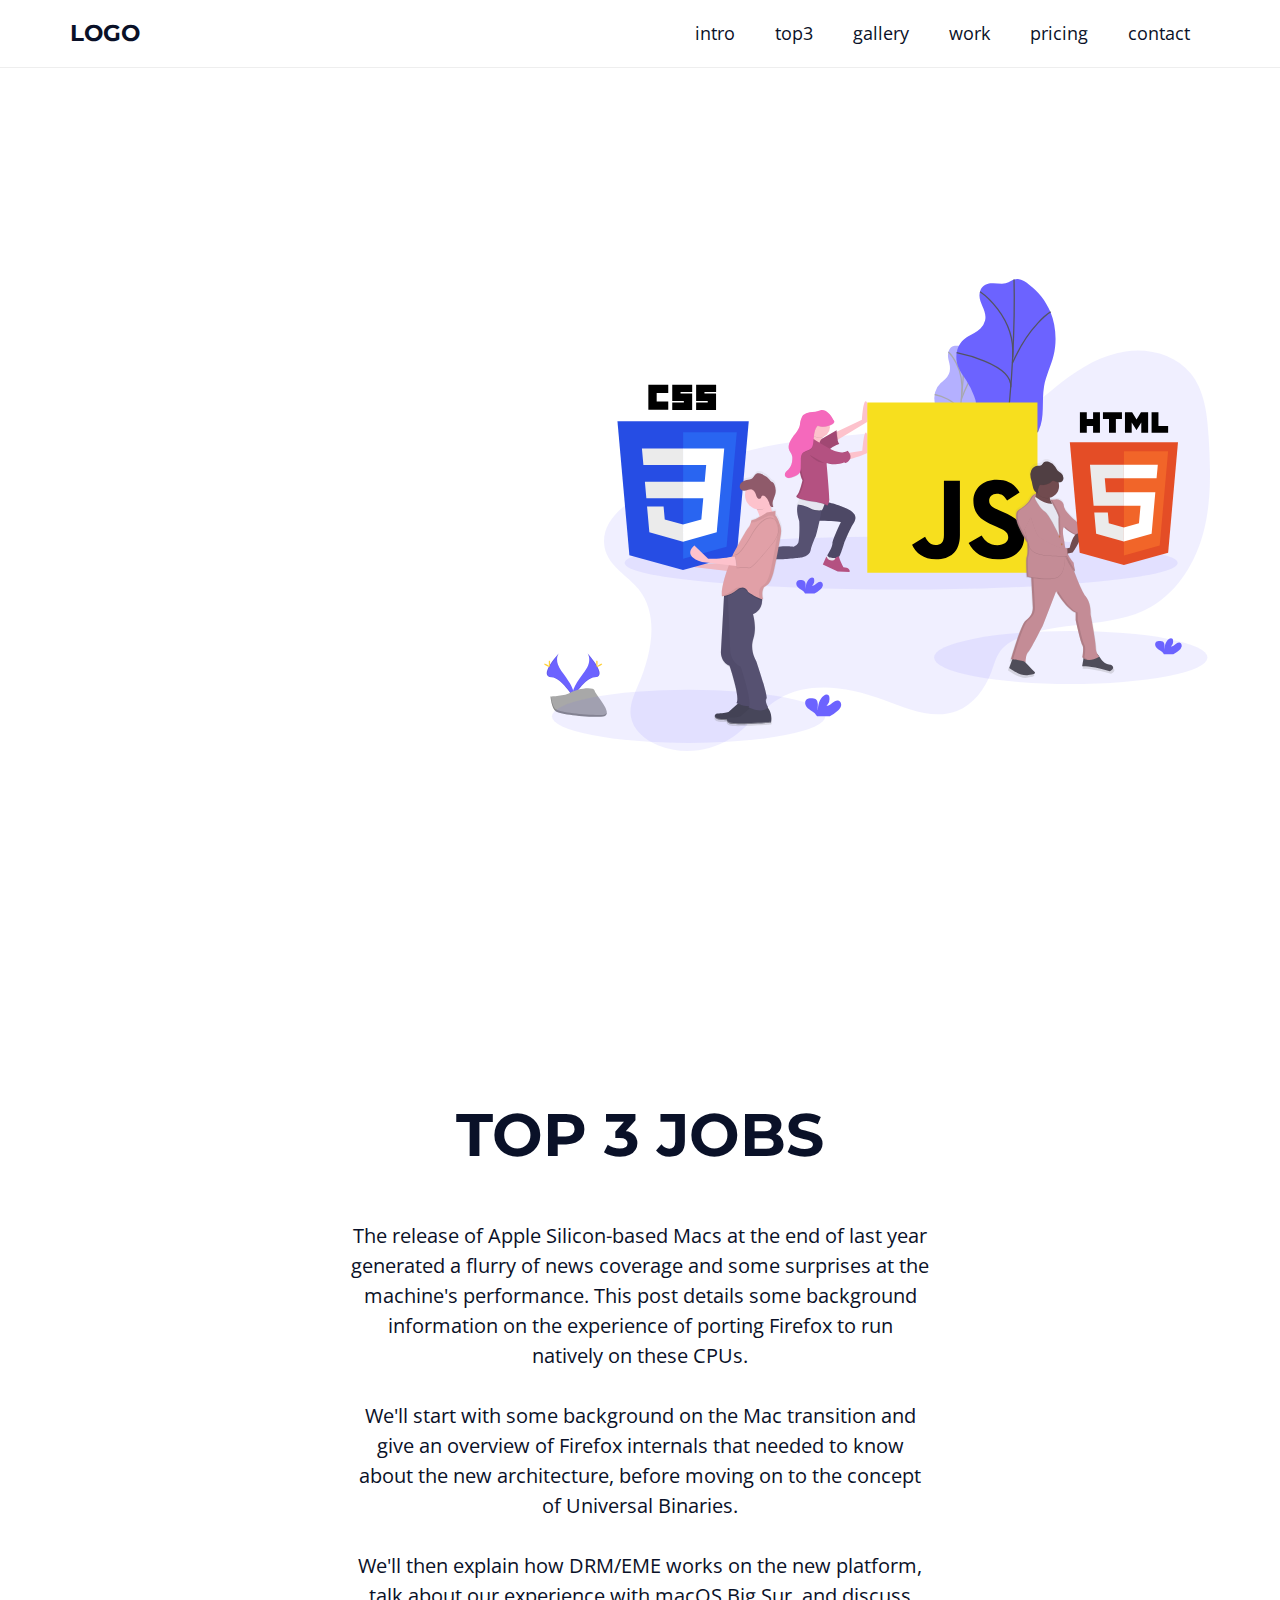
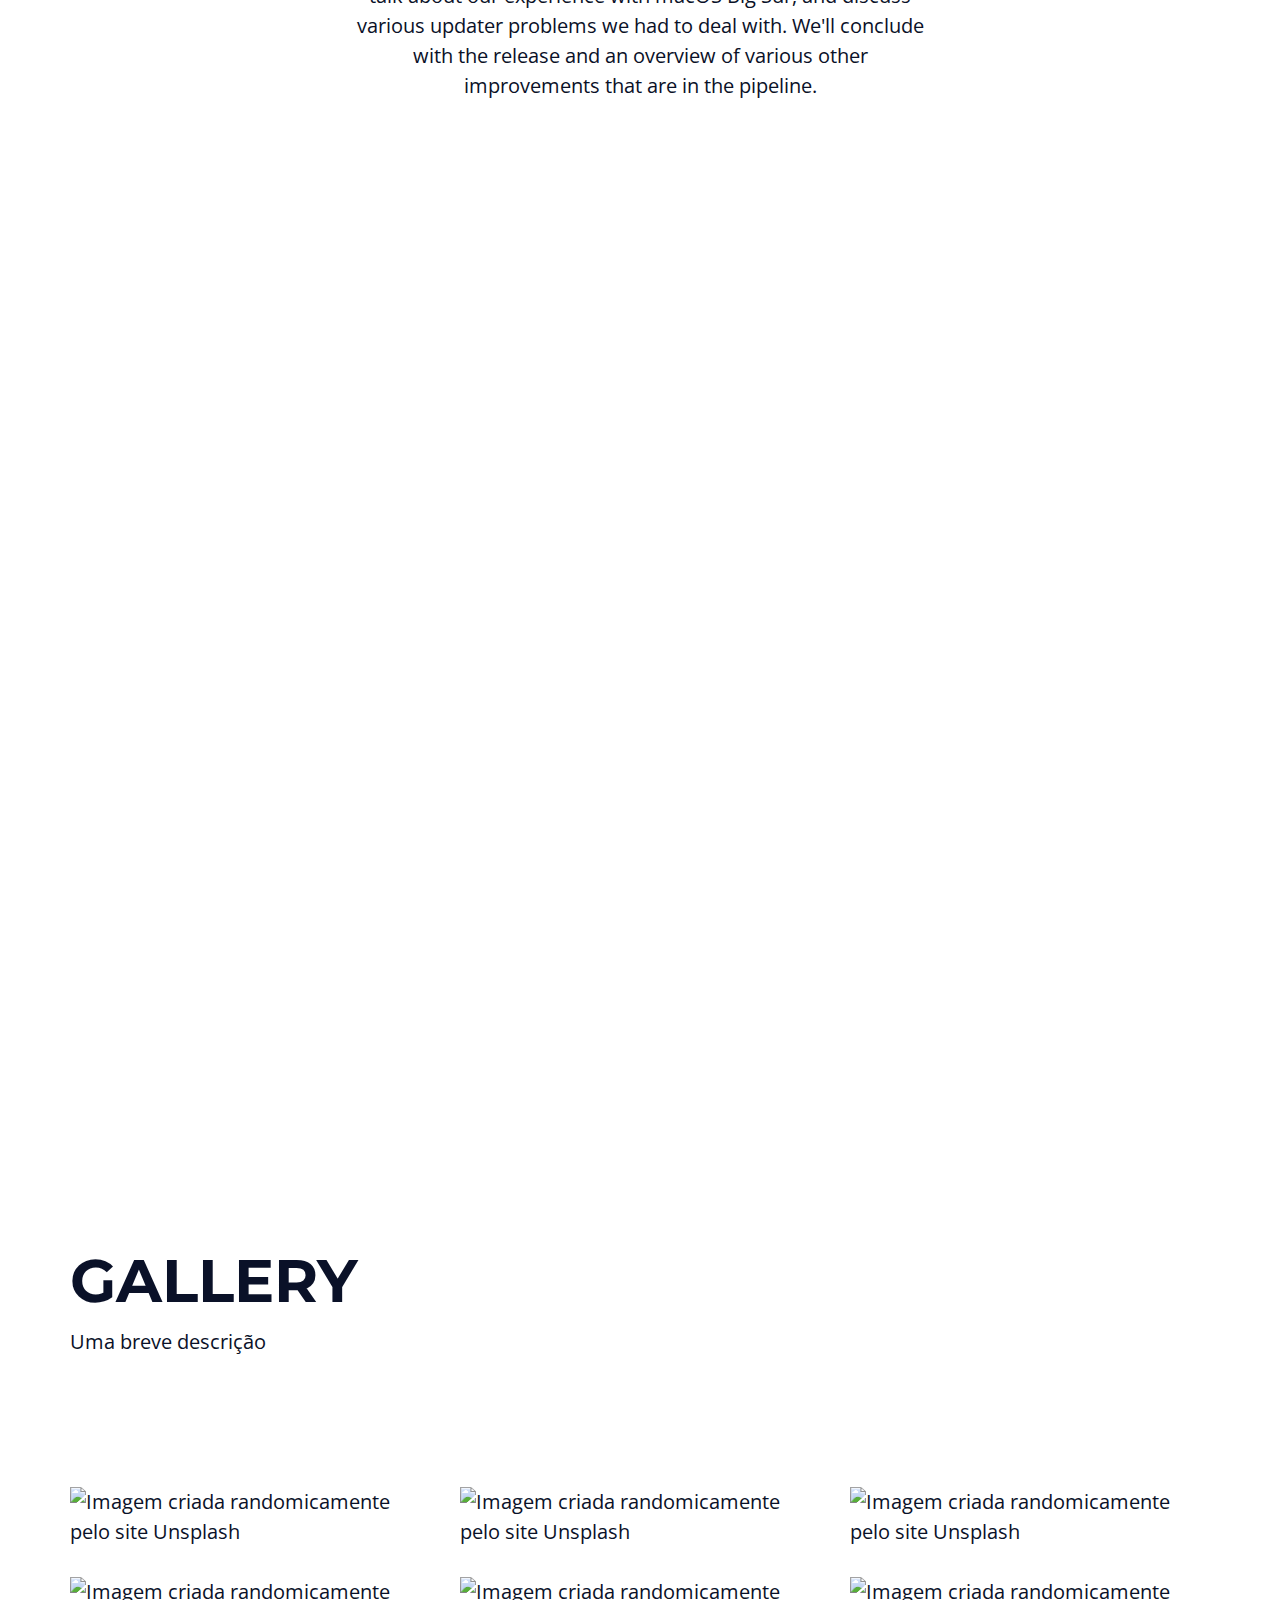
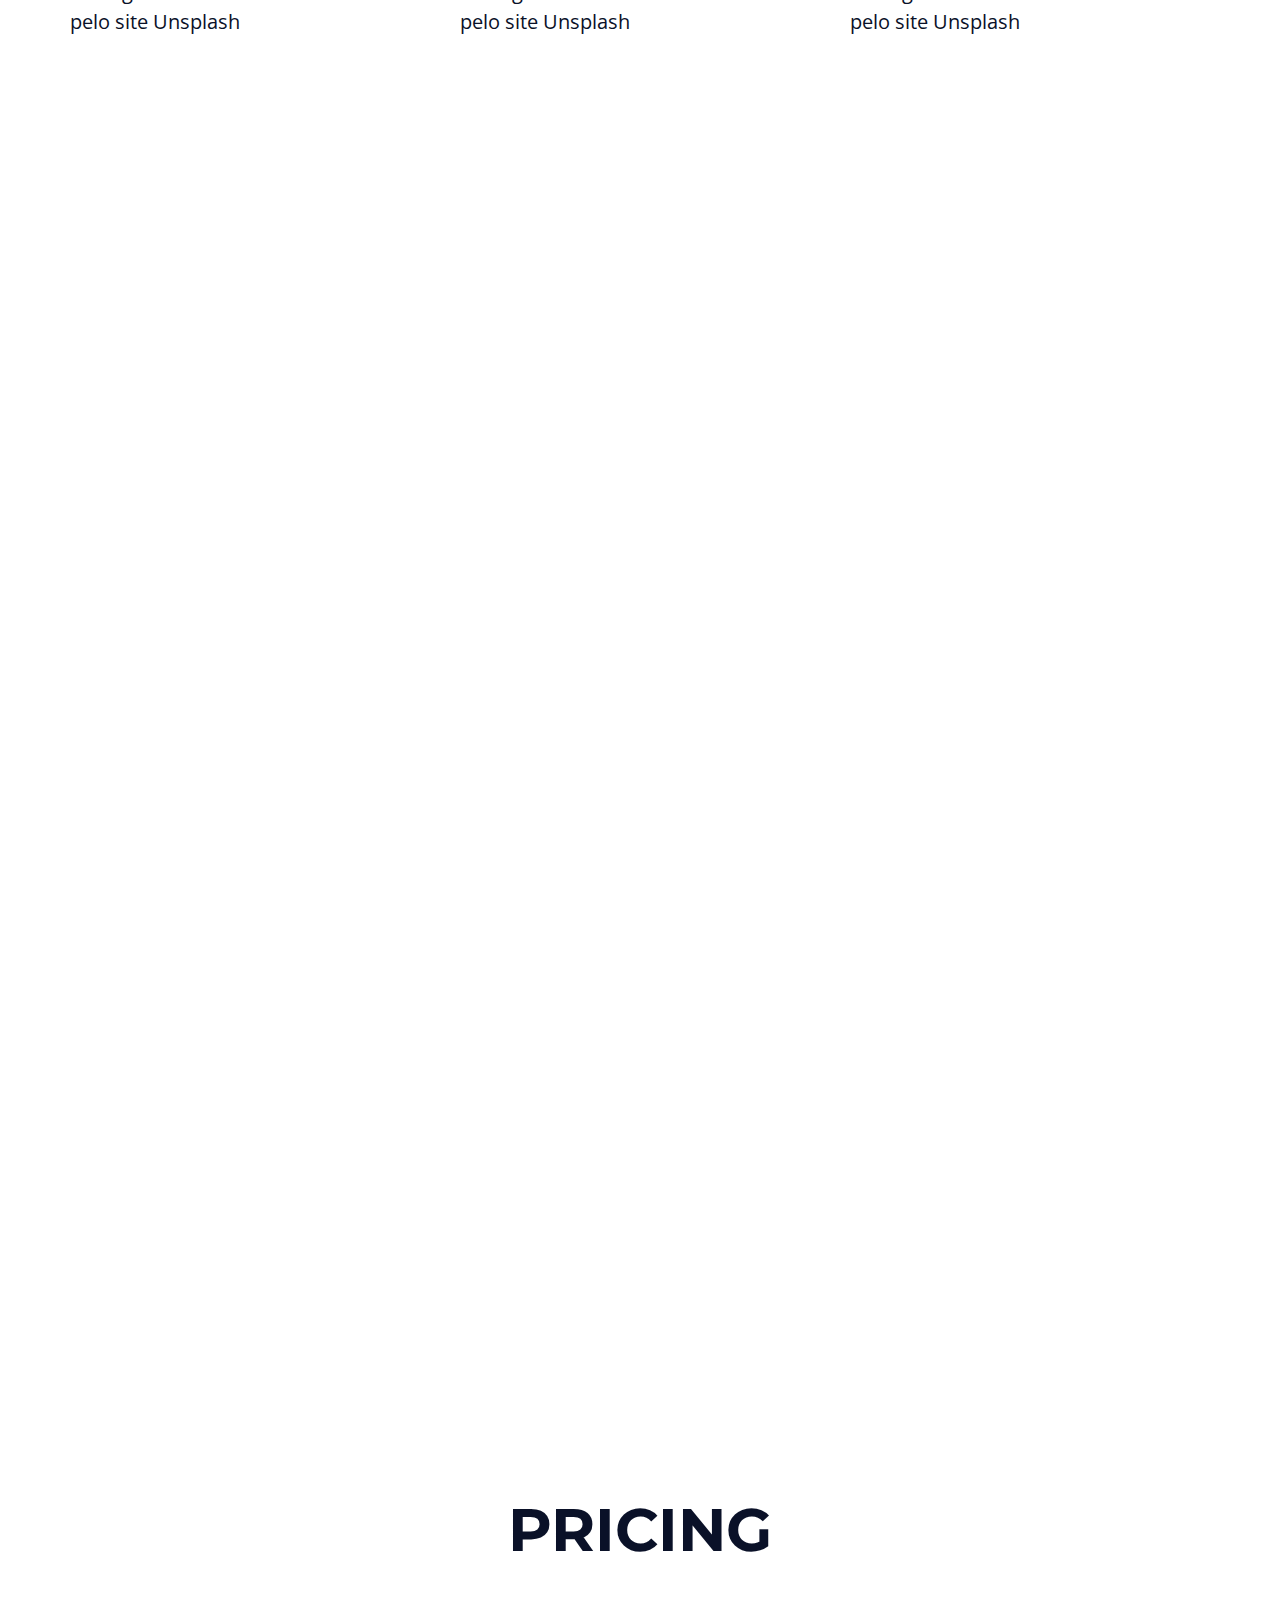
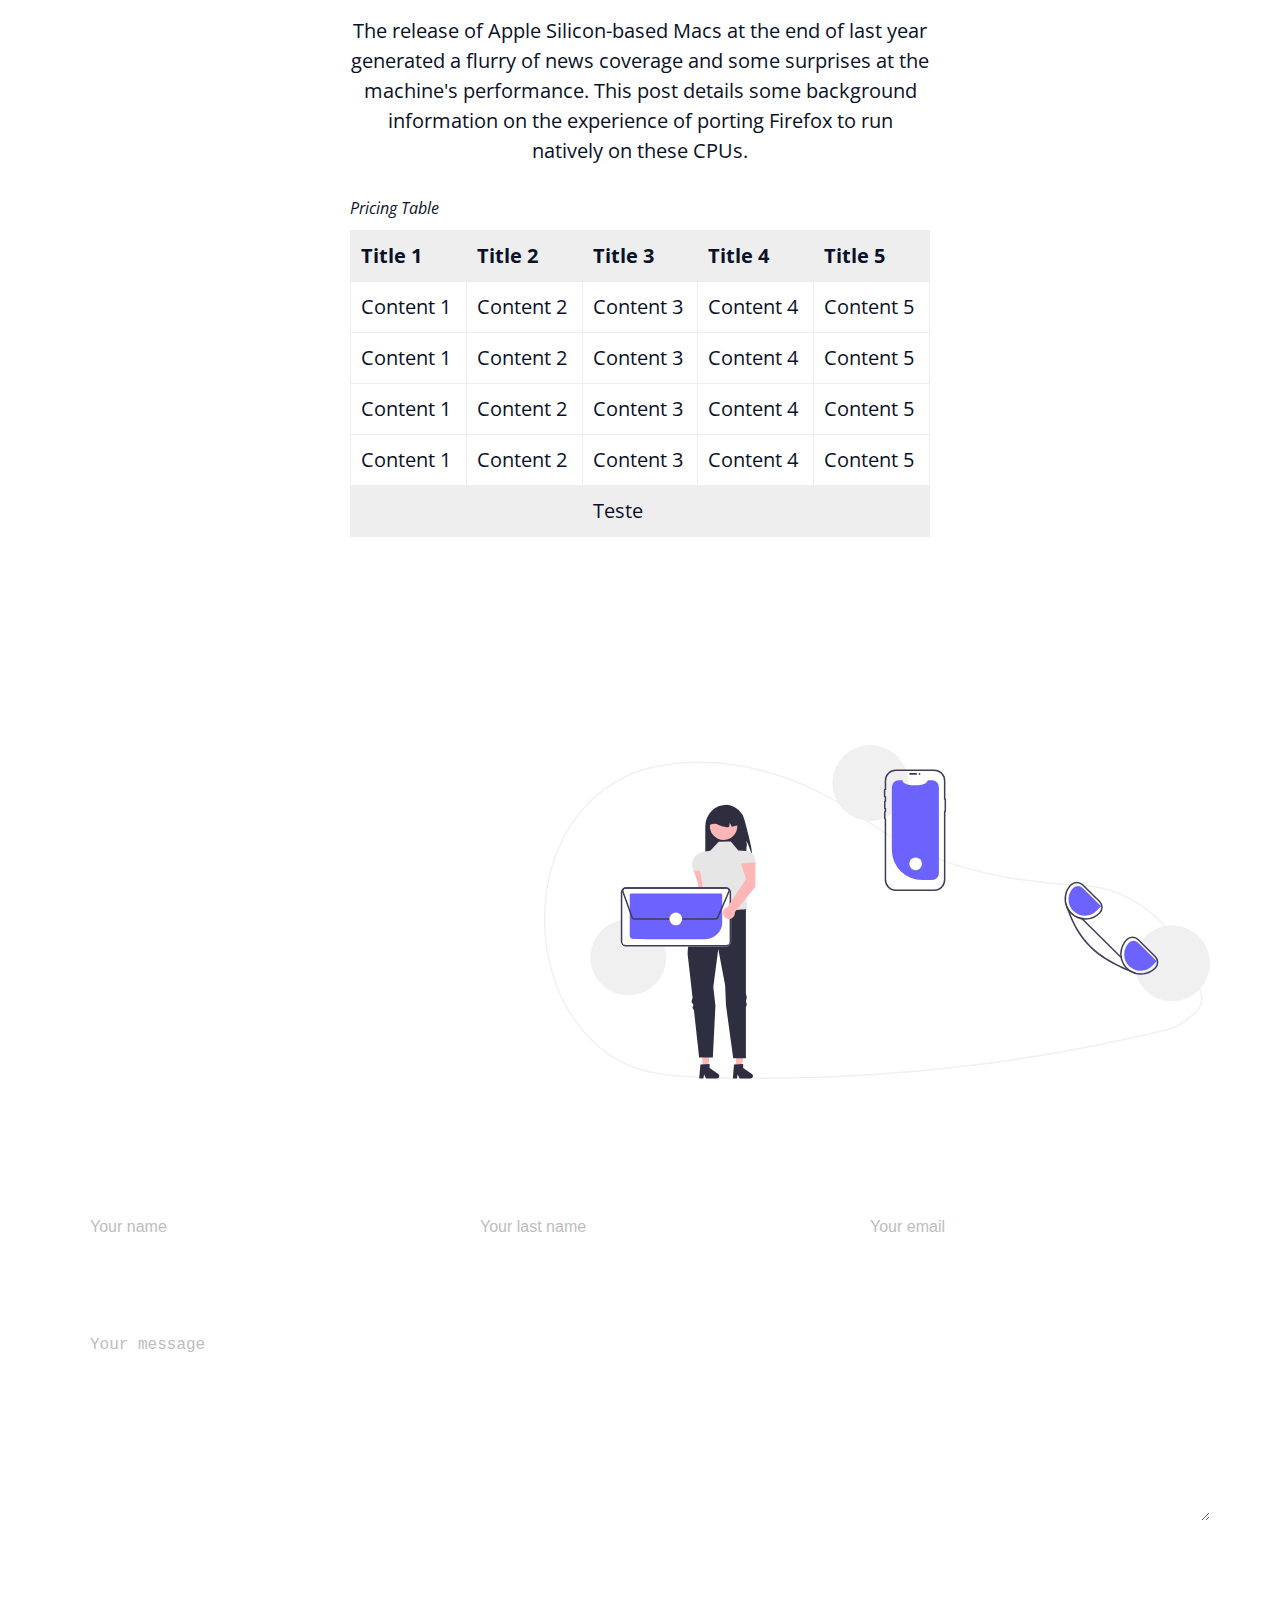
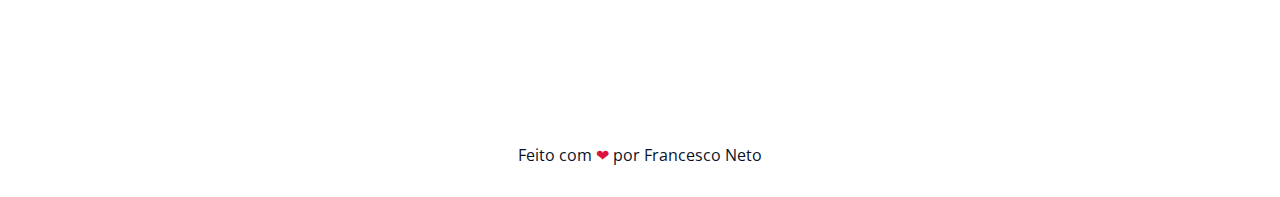
==== commit a847160a: "ajustes finais e media query" ====
--- a/projeto-landing-page/index.html
+++ b/projeto-landing-page/index.html
@@ -9,13 +9,14 @@
     <meta http-equiv="X-UA-Compatible" content="IE=edge">
     <meta name="viewport" content="width=device-width, initial-scale=1.0">
     <link rel="stylesheet" href="assets/css/style.css">
+    <link rel="stylesheet" href="assets/css/media-queries.css">
     <title>Landing Page</title>
 </head>
-<body class="main-bg">
+<body>
 
     <header>
         <aside class="menu white-bg">
-            <div class="main-content menu-content">
+            <div class="menu-content">
                 <h1>
                     <a href="#home">LOGO</a>
                 </h1>
@@ -27,7 +28,7 @@
                         <li><a href="#gallery">gallery</a></li>
                         <li><a href="#work">work</a></li>
                         <li><a href="#pricing">pricing</a></li>
-                        <li><a href="#">contact</a></li>
+                        <li><a href="#contact">contact</a></li>
                     </ul>
                 </nav>
             </div>
@@ -67,7 +68,7 @@
 <!--INTRO - END -->
 
 <!--TOP-3 - START -->
-        <section id="top-3" class="top-3 main-bg section-view">
+        <section id="top-3" class="main-bg section-view">
             <div class="top-3-content main-content">
                 
                 <h2 class="grid-main-heading">Top 3 jobs</h2>
@@ -94,44 +95,44 @@
 <!--TOP-3 - END -->
 
 <!--GALLERY - START -->
-<section id="gallery" class="gallery white-bg section-view">
-    <div class="gallery-content main-content">
-        
-        <h2 class="grid-main-heading">Gallery</h2>
-        <p class="grid-description">Uma breve descrição</p>
-
-        <div class="grid">
-            <div class="gallery-img">
-                <img src="https://source.unsplash.com/random/360x360?r=1" alt="Imagem criada randomicamente pelo site Unsplash">
-            </div>
-
-            <div class="gallery-img">
-                <img src="https://source.unsplash.com/random/360x360?r=2" alt="Imagem criada randomicamente pelo site Unsplash">
-            </div>
-
-            <div class="gallery-img">
-                <img src="https://source.unsplash.com/random/360x360?r=3" alt="Imagem criada randomicamente pelo site Unsplash">
-            </div>
-
-            <div class="gallery-img">
-                <img src="https://source.unsplash.com/random/360x360?r=4" alt="Imagem criada randomicamente pelo site Unsplash">
-            </div>
-
-            <div class="gallery-img">
-                <img src="https://source.unsplash.com/random/360x360?r=5" alt="Imagem criada randomicamente pelo site Unsplash">
-            </div>
-
-            <div class="gallery-img">
-                <img src="https://source.unsplash.com/random/360x360?r=6" alt="Imagem criada randomicamente pelo site Unsplash">
-            </div>
-
-        </div>
-    </div>
-</section>
+        <section id="gallery" class="gallery white-bg section-view">
+            <div class="gallery-content main-content">
+                
+                <h2 class="grid-main-heading">Gallery</h2>
+                <p class="grid-description">Uma breve descrição</p>
+
+                <div class="grid">
+                    <div class="gallery-img">
+                        <img src="https://source.unsplash.com/random/360x360?r=1" alt="Imagem criada randomicamente pelo site Unsplash">
+                    </div>
+
+                    <div class="gallery-img">
+                        <img src="https://source.unsplash.com/random/360x360?r=2" alt="Imagem criada randomicamente pelo site Unsplash">
+                    </div>
+
+                    <div class="gallery-img">
+                        <img src="https://source.unsplash.com/random/360x360?r=3" alt="Imagem criada randomicamente pelo site Unsplash">
+                    </div>
+
+                    <div class="gallery-img">
+                        <img src="https://source.unsplash.com/random/360x360?r=4" alt="Imagem criada randomicamente pelo site Unsplash">
+                    </div>
+
+                    <div class="gallery-img">
+                        <img src="https://source.unsplash.com/random/360x360?r=5" alt="Imagem criada randomicamente pelo site Unsplash">
+                    </div>
+
+                    <div class="gallery-img">
+                        <img src="https://source.unsplash.com/random/360x360?r=6" alt="Imagem criada randomicamente pelo site Unsplash">
+                    </div>
+
+                </div>
+            </div>
+        </section>
 <!--GALLERY - END -->
 
 <!--WORK - START -->
-        <section id="work" class="work main-bg section-view">
+        <section id="work" class="main-bg section-view">
             <div class="work-content main-content">
                 
                 <h2>Recent Jobs</h2>
@@ -157,72 +158,117 @@
 <!--WORK - END -->
 
 <!--PRICING - START -->
-<section id="pricing" class="white-bg section-view">
-    <div class="intro-content main-content">
-        <h2>Pricing</h2>
-        
-        <p>The release of Apple Silicon-based Macs at the end of last year generated a flurry of news coverage and some surprises at the machine's performance. This post details some background information on the experience of porting Firefox to run natively on these CPUs.</p>
-
-        <div class="responsive-table">
-            <table>
-                <caption>Pricing Table</caption>
-                <thead>
-                    <tr>
-                        <th>Title 1</th>
-                        <th>Title 2</th>
-                        <th>Title 3</th>
-                        <th>Title 4</th>
-                        <th>Title 5</th>
-
-                    </tr>
-                </thead>
-                <tbody>
-                    <tr>
-                        <td>Content 1</td>
-                        <td>Content 2</td>
-                        <td>Content 3</td>
-                        <td>Content 4</td>
-                        <td>Content 5</td>
-                    </tr>
-                    <tr>
-                        <td>Content 1</td>
-                        <td>Content 2</td>
-                        <td>Content 3</td>
-                        <td>Content 4</td>
-                        <td>Content 5</td>
-                    </tr>
-                    <tr>
-                        <td>Content 1</td>
-                        <td>Content 2</td>
-                        <td>Content 3</td>
-                        <td>Content 4</td>
-                        <td>Content 5</td>
-                    </tr>
-                    <tr>
-                        <td>Content 1</td>
-                        <td>Content 2</td>
-                        <td>Content 3</td>
-                        <td>Content 4</td>
-                        <td>Content 5</td>
-                    </tr>
-                </tbody>
-                <tfoot>
-                    <!--Gambiarra para não precisar realinhar a tabela-->
-                    <tr>
-                        <td></td>
-                        <td></td>
-                        <td>Teste</td>
-                        <td></td>
-                        <td></td>
-                    </tr>
-                </tfoot>
-            </table>
-        </div>
-    </div>
-</section>
+        <section id="pricing" class="white-bg section-view">
+            <div class="intro-content main-content">
+                <h2>Pricing</h2>
+                
+                <p>The release of Apple Silicon-based Macs at the end of last year generated a flurry of news coverage and some surprises at the machine's performance. This post details some background information on the experience of porting Firefox to run natively on these CPUs.</p>
+
+                <div class="responsive-table">
+                    <table>
+                        <caption>Pricing Table</caption>
+                        <thead>
+                            <tr>
+                                <th>Title 1</th>
+                                <th>Title 2</th>
+                                <th>Title 3</th>
+                                <th>Title 4</th>
+                                <th>Title 5</th>
+
+                            </tr>
+                        </thead>
+                        <tbody>
+                            <tr>
+                                <td>Content 1</td>
+                                <td>Content 2</td>
+                                <td>Content 3</td>
+                                <td>Content 4</td>
+                                <td>Content 5</td>
+                            </tr>
+                            <tr>
+                                <td>Content 1</td>
+                                <td>Content 2</td>
+                                <td>Content 3</td>
+                                <td>Content 4</td>
+                                <td>Content 5</td>
+                            </tr>
+                            <tr>
+                                <td>Content 1</td>
+                                <td>Content 2</td>
+                                <td>Content 3</td>
+                                <td>Content 4</td>
+                                <td>Content 5</td>
+                            </tr>
+                            <tr>
+                                <td>Content 1</td>
+                                <td>Content 2</td>
+                                <td>Content 3</td>
+                                <td>Content 4</td>
+                                <td>Content 5</td>
+                            </tr>
+                        </tbody>
+                        <tfoot>
+                            <!--Gambiarra para não precisar realinhar a tabela-->
+                            <tr>
+                                <td></td>
+                                <td></td>
+                                <td>Teste</td>
+                                <td></td>
+                                <td></td>
+                            </tr>
+                        </tfoot>
+                    </table>
+                </div>
+            </div>
+        </section>
 <!--PRICING - END -->
-
+<!--CONTACT US - START -->
+        <section id="contact" class="home main-bg section-view">
+            <div class="home-content main-content">
+                <div class="home-text-content">
+                    <h2>Contact us</h2>
+                    <p>To wrap up January, we are proud to bring you the release of Firefox 85. In this version we are bringing you support for the :focus-visible pseudo-class in CSS and associated devtools, and the complete removal of Flash support from Firefox.</p>
+                </div>
+                <div class="home-img">
+                <img src="assets/img/contact-us.svg" alt="Desenho de um homem segurando a logo do CSS, uma mulher empurrando a logo do Javascript e um outro homem segurando a logo do HTML">
+                </div>
+
+                <div class="contact-form">
+                    
+                    <fieldset class="form-grid">
+                        <legend>Contact me</legend>
+                        <div class="form-group">
+                            <label for="first-name">First name</label>
+                            <input type="text" name="first-name" id="first-name" placeholder="Your name">
+                        </div>
+
+                        <div class="form-group">
+                            <label for="last-name">Last name</label>
+                            <input type="text" name="last-name" id="last-name" placeholder="Your last name">
+                        </div>
+
+                        <div class="form-group">
+                            <label for="email">E-mail</label>
+                            <input type="email" name="email" id="email" placeholder="Your email">
+                        </div>
+
+                        <div class="form-group full-width">
+                            <label for="message">Message</label>
+                            <textarea name="message" id="message" cols="30" rows="10" placeholder="Your message"></textarea>
+                        </div>
+
+                        <div class="form-group full-width">
+                            <button type="submit">Send message</button>
+                        </div>
+                    </fieldset>
+                </div>
+            </div>
+        </section>
+<!--CONTACT US - END -->
     </main>
 
+    <footer id="footer" class="footer white-bg">
+        <p><a target="_blank" href="#">Feito com <span class="heart">❤</span> por Francesco Neto</a></p>
+    </footer>
 </body>
 </html>--- a/projeto-landing-page/assets/css/style.css
+++ b/projeto-landing-page/assets/css/style.css
@@ -16,6 +16,7 @@
     --secondary-color: crimson;
     --white-color: #ffffff;
     --light-gray-color: #eeeeee;
+    --gray-placeholder: #BDBDBD;
 
 }
 
@@ -89,6 +90,8 @@
     margin-bottom: 1rem;
 }
 
+
+
 /*Configuração de estilo para todas linhas e títulos das tabelas*/
 table td, table th{
     white-space: nowrap; /*Não permite que o texto quebre dentro da coluna*/
@@ -121,6 +124,7 @@
     max-width: 120rem;
     margin: 0 auto;
     padding: 8rem var(--gap);
+    min-height: 100vh;
 }
 
 /*Classe para definir a altura mínima de uma sessão, cada sessão é a tela inteira.*/
@@ -151,6 +155,10 @@
     display: flex;
     justify-content: space-between;
     align-items: center;
+
+    max-width: 120rem;
+    margin: 0 auto;
+    padding: 8rem var(--gap);
 
     padding-top: 0;
     padding-bottom: 0;
@@ -210,14 +218,12 @@
 
 /*Grid para fins didáticos, podendo ser utilizado FlexBox no lugar. Conteúdo da Home*/
 .home-content {
-    height: 100vh;
     
     display: grid;
     grid-template-columns: 1fr 1.5fr;
     gap: var(--gap);
 
     position: relative;
-    top: -6.4rem;
 }
 
 /*Alinhamento dos textos em coluna ao centro da tela*/
@@ -248,7 +254,7 @@
 
 /*Confusão no vídeo, id:grid-one é igual a id:top3, class:grid-one é igual a class:top3*/
 /*Configuração padrão da página Top 3*/
-.top-3 {
+.top-3-content {
     min-height: 100vh;
 
     display: flex;
@@ -329,7 +335,7 @@
 
 
 /*Configuração página work*/
-.work {
+.work-content {
     min-height: 100vh;
 
     display: flex;
@@ -347,3 +353,106 @@
     overflow: hidden;
     overflow-x: auto;
 }
+
+/*Expandindo a coluna de contact-form para duas colunas ao invés de apenas uma, similar ao mesclar células do excel*/
+.contact-form {
+    grid-column: span 2;
+}
+
+/*Configuração da tag field*/
+.contact-form .form-grid {
+    display: flex;
+    flex-direction: row;
+    flex-wrap: wrap;
+    gap: var(--gap);
+    border: none;
+}
+
+/*Configuração de estilo para a legenda do formulário*/
+.form-grid legend {
+    font-style: italic;
+    font-size: 1.6rem;
+    margin-bottom: 3rem;
+}
+
+/*Configuração de cada compo form*/
+.form-group {
+    flex: 1 1 36rem; /*Short hand para - flex-grow, flex-shrink e flex-basis*/
+}
+
+/*Configuração de todo label dentro do form-group*/
+.form-group label {
+    display: block;/*Faz com que as tags labels fiquem em cima das tags input*/
+    margin-bottom: 1rem;
+}
+
+/*Configuração de todo input e textarea dentro do form-group*/
+.form-group input,
+.form-group textarea {
+    border: none;
+    background-color: var(--white-color);
+    padding: 1.5rem 2rem;
+    width: 100%;
+    font-size: 1.6rem;
+    outline: none;
+}
+
+/*Cria efeito de foco quando algum input está selecionado*/
+.form-group input:focus,
+.form-group textarea:focus {
+    box-shadow: 0 0 1rem var(--secondary-color);
+}
+
+/*Diminuir o tamanho do textarea, devido a algum problema no layout*/
+.form-group textarea {
+    height: 20rem;
+}
+
+/*Alterar a cor do placeholder da classe .form-group*/
+.form-group ::placeholder {
+    color: var(--gray-placeholder);
+}
+
+/*Aumenta o campo de mensagem para ficar sozinho em uma unica linha. O body foi adicionado por causa da especificidade, pois somente com a classe, estava sendo utilizada a classe colocada primeiro no HTML, que foi a .form-group*/
+body .full-width {
+    width: 100%;
+    flex: 1 1 100%;
+}
+
+/*Configuração estilo do botão*/
+.form-group button {
+    background: none;
+    color: var(--white-color);
+    font-size: 3rem;
+    
+    border: 0.5rem solid var(--white-color);
+    padding: 1.5rem 2rem;
+    
+    cursor: pointer;
+    transition: all 300ms ease-in-out;
+
+}
+
+/*Configuração de estilo para quando o mouse passar pelo botão*/
+.form-group button:hover {
+    background: var(--white-color);
+    color: var(--primary-color);
+}
+
+.footer {
+   text-align: center;
+   font-size: 1.6rem;
+}
+
+.footer p {
+    margin: 0;
+    padding: 3rem;
+}
+
+.footer a {
+    color: var(--primary-color);
+}
+
+.heart {
+    color: var(--secondary-color);
+}--- a/projeto-landing-page/assets/css/media-queries.css
+++ b/projeto-landing-page/assets/css/media-queries.css
@@ -0,0 +1,17 @@
+@media  (max-width:800px) {
+    .home-content, 
+    .grid {
+        grid-template-columns: 1fr;
+    }
+
+    .gallery-img {
+        width: 100%;
+        max-width: 100%;
+        max-height: 100%;
+
+    }
+
+    .gallery-img img {
+        width: 100%;
+    }
+}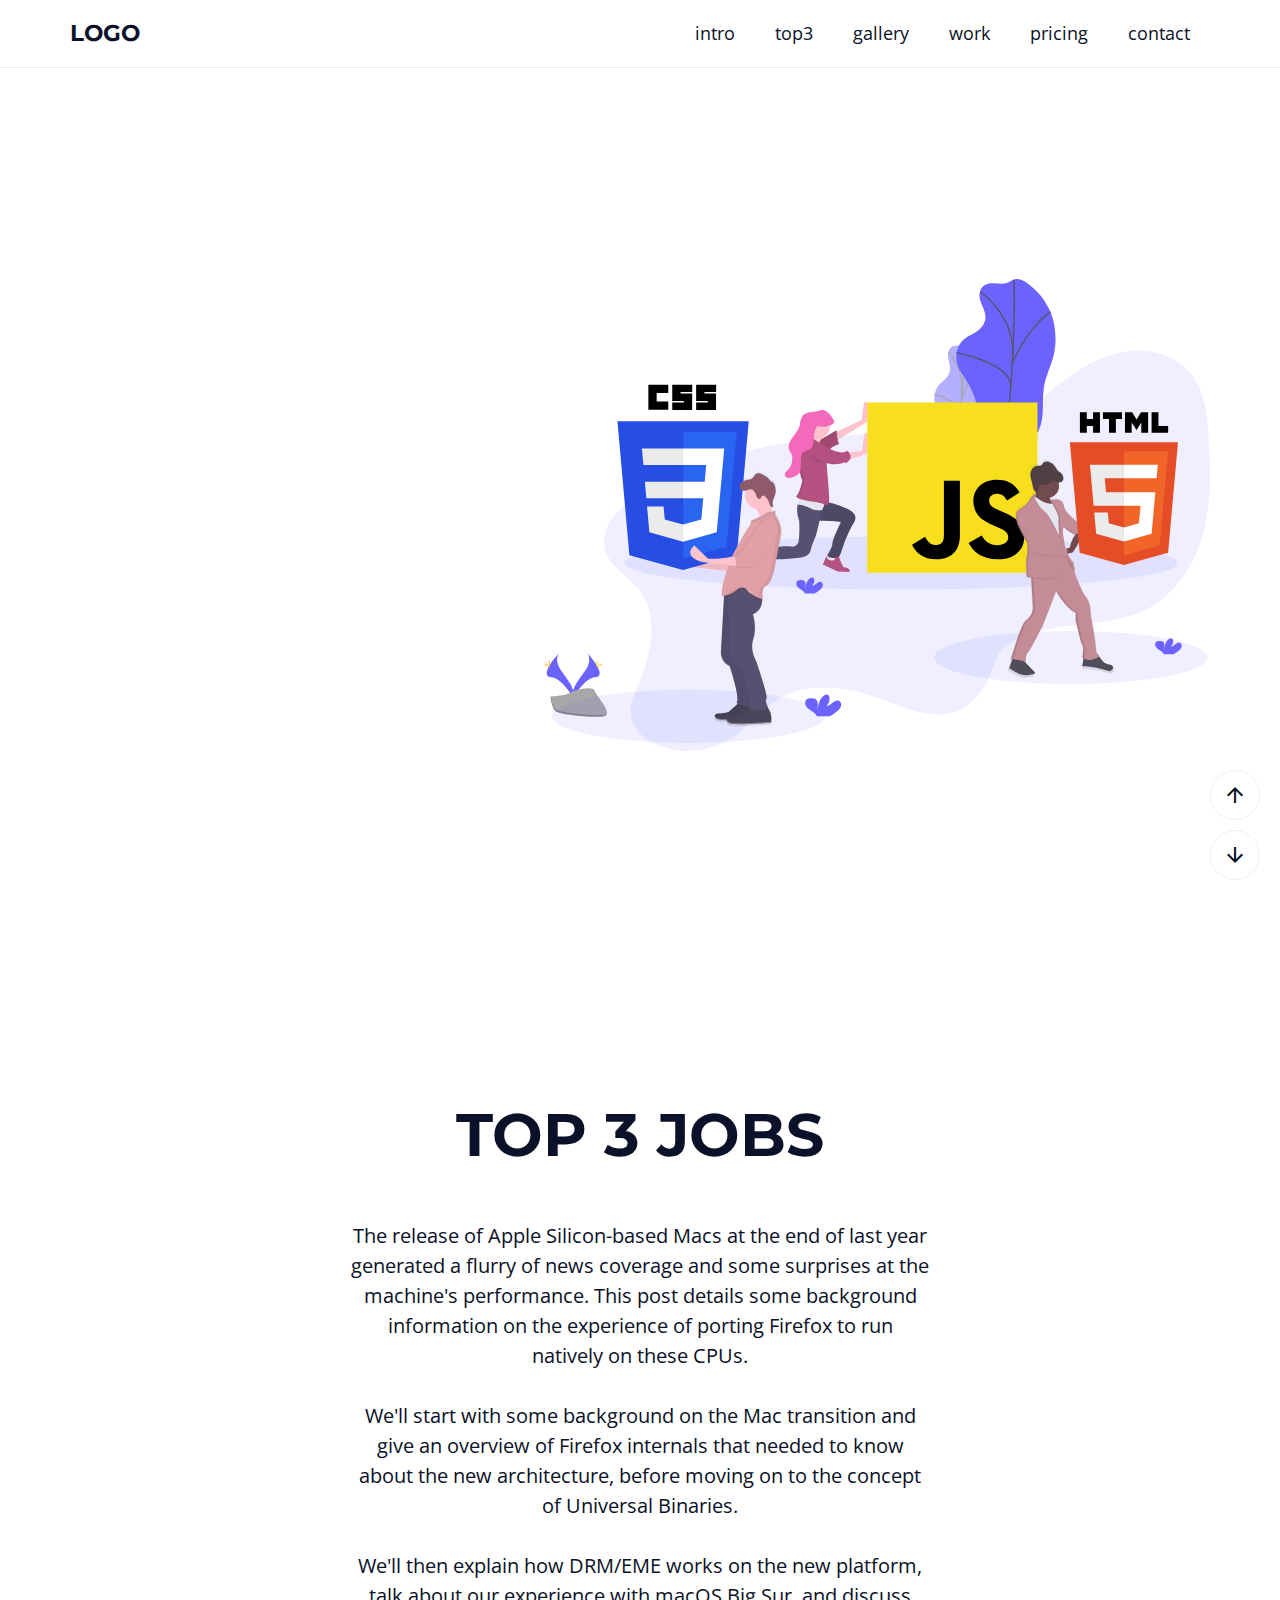
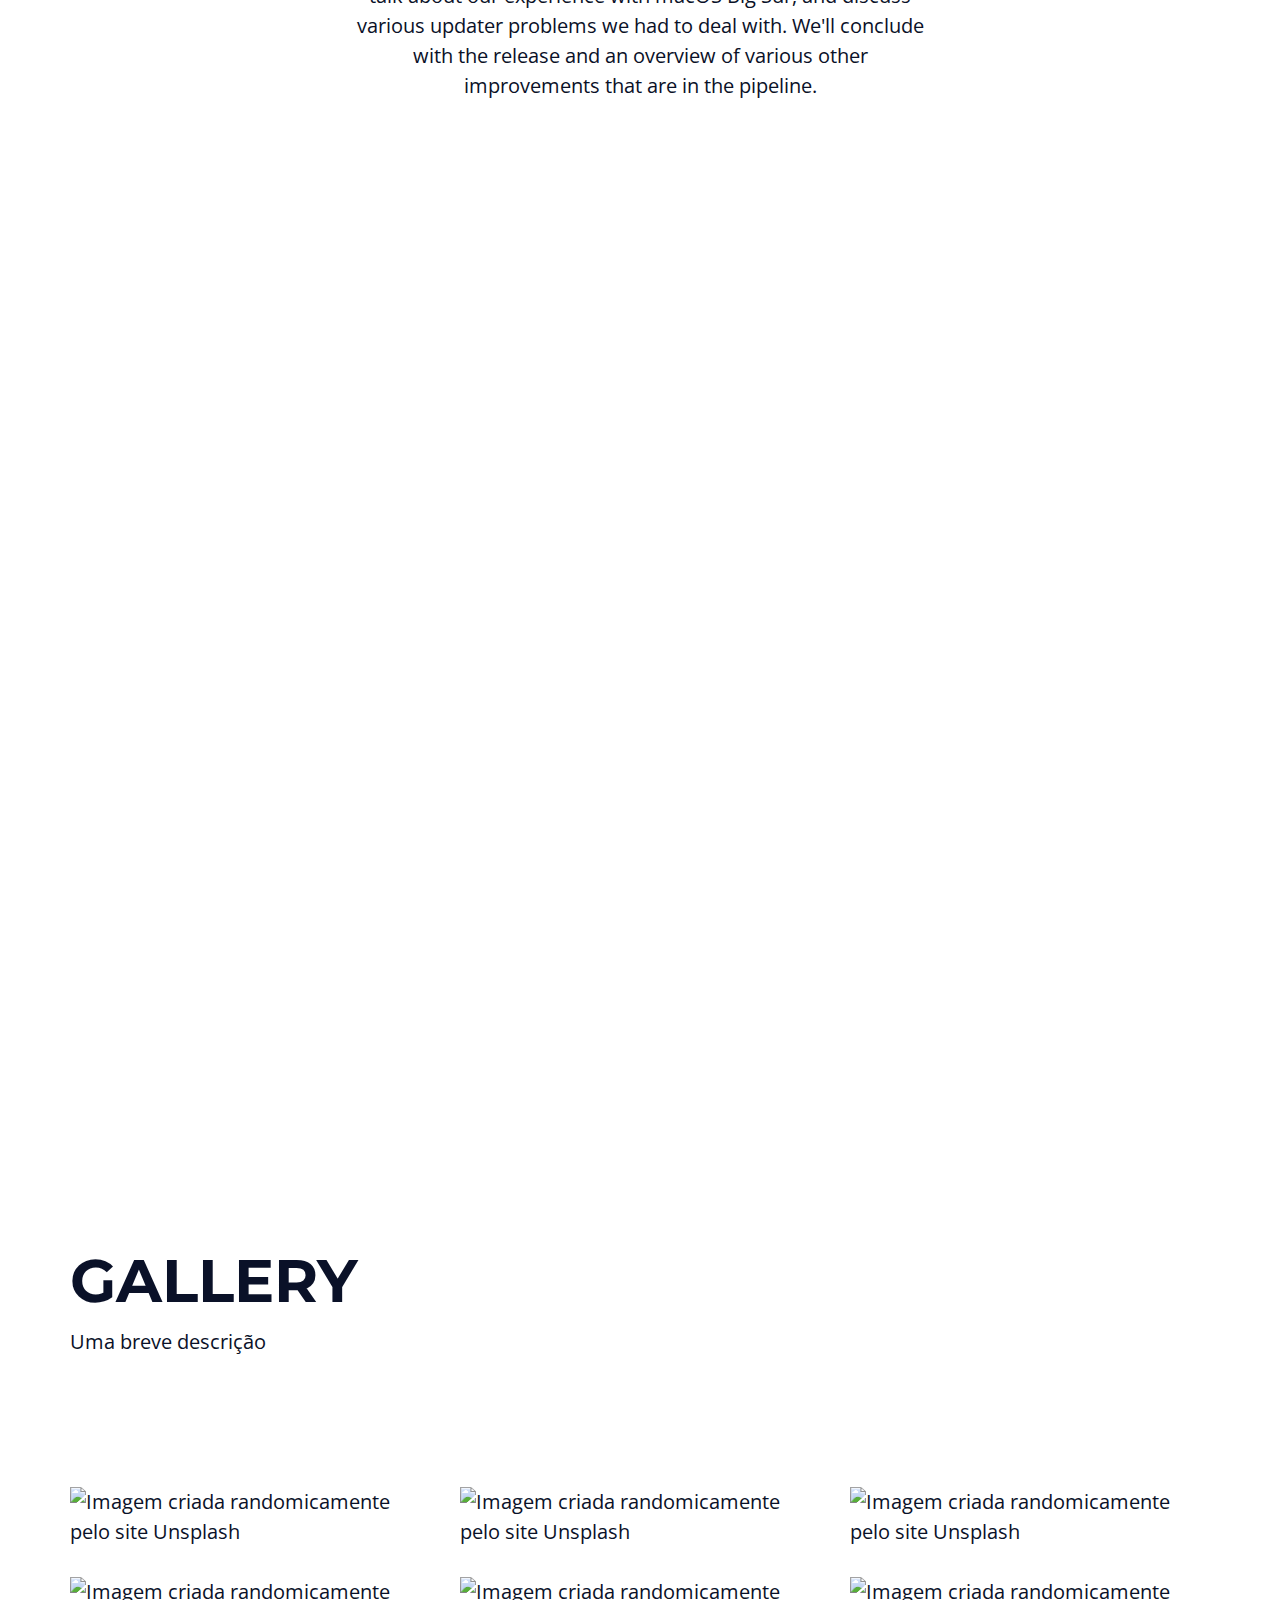
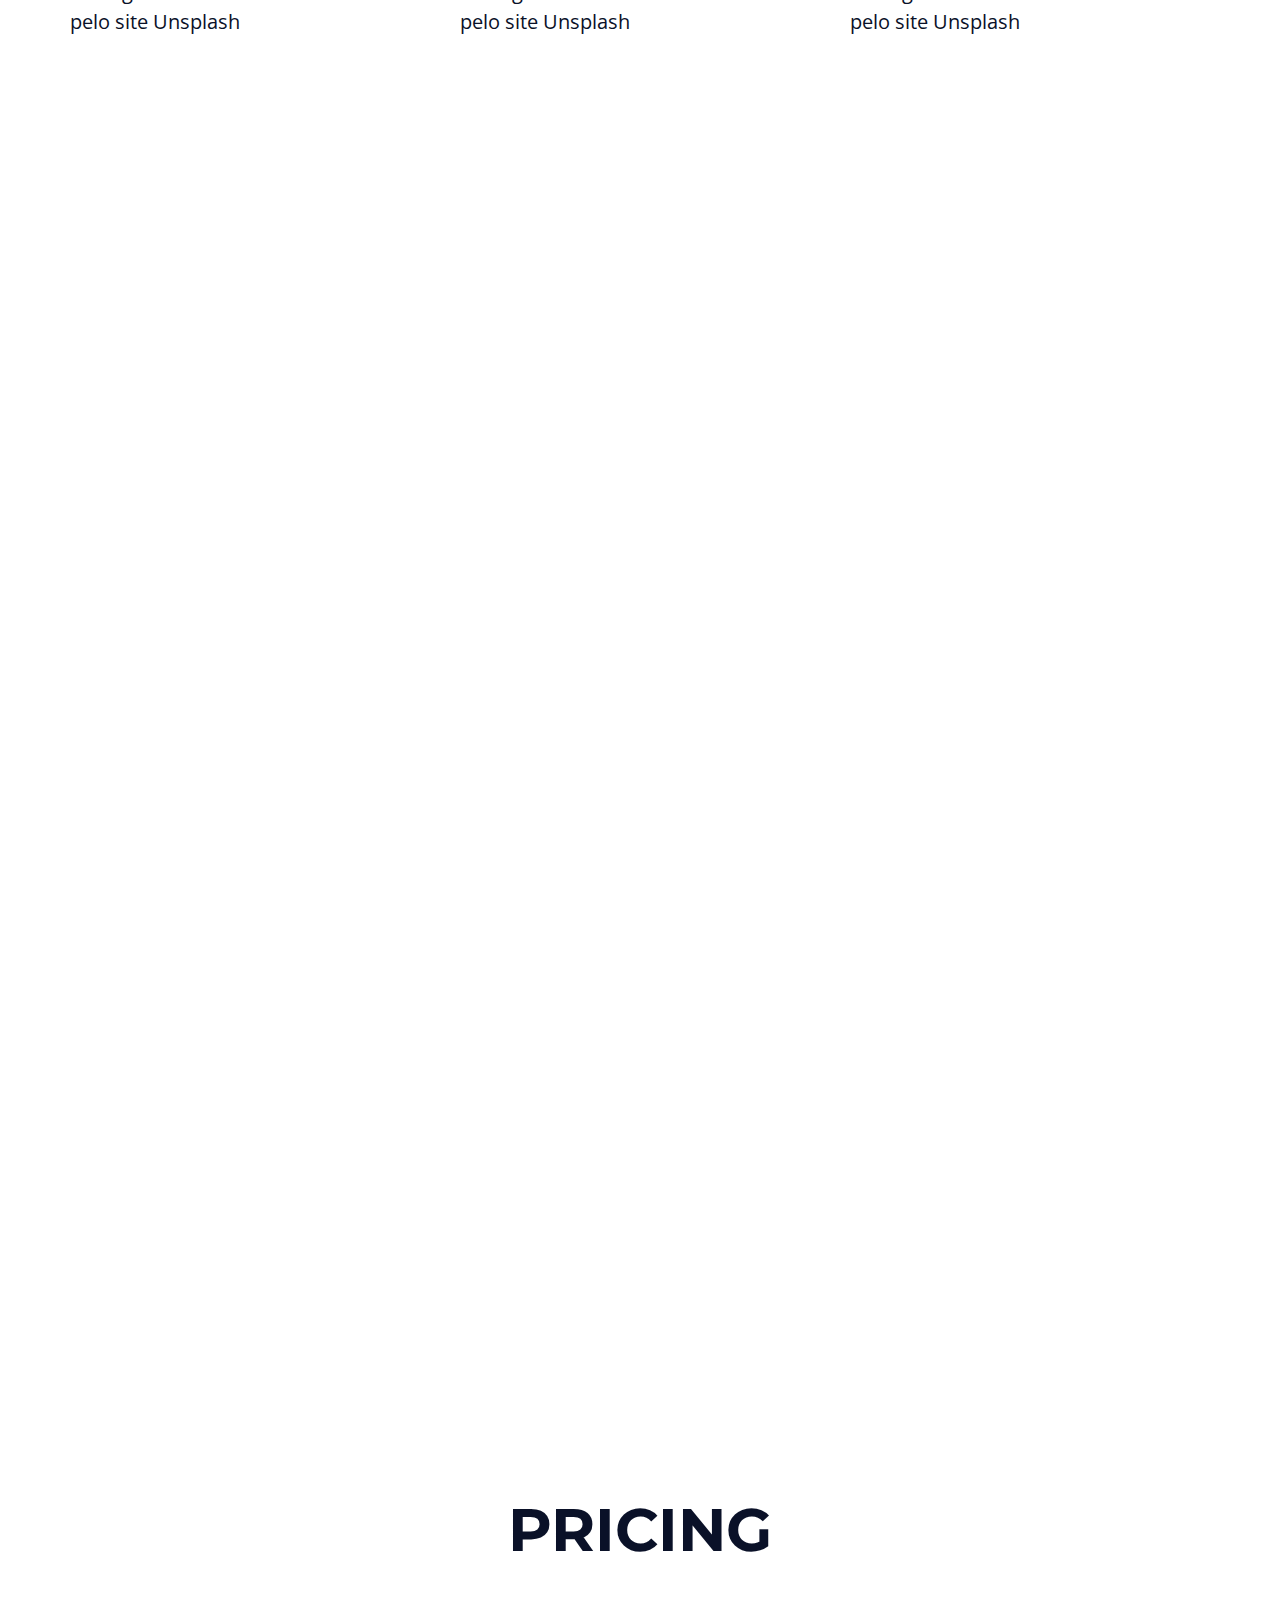
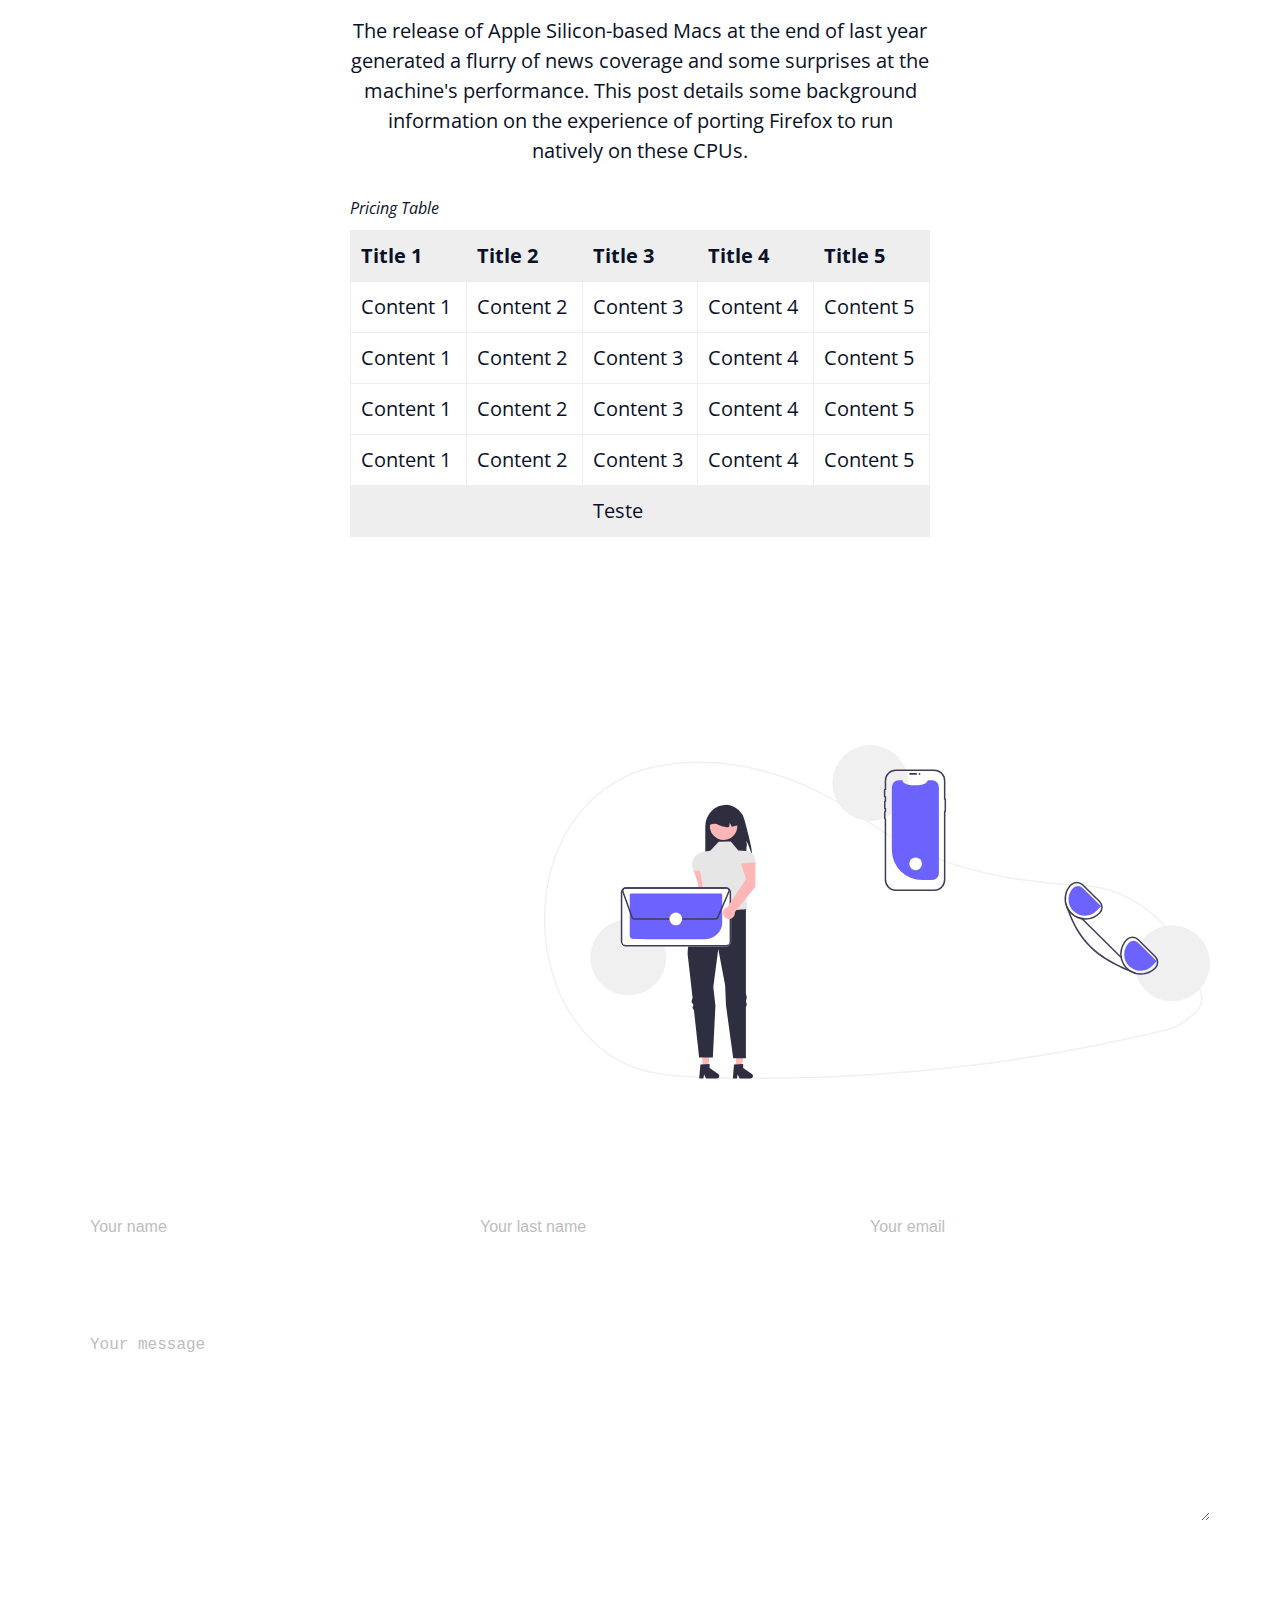
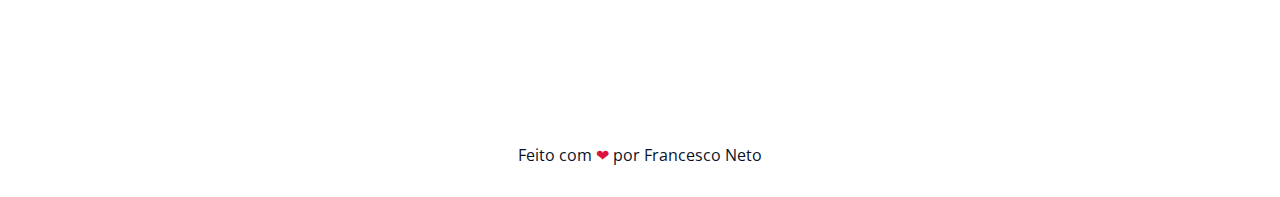
==== commit 2af1b509: "finalização landing page" ====
--- a/projeto-landing-page/index.html
+++ b/projeto-landing-page/index.html
@@ -10,19 +10,26 @@
     <meta name="viewport" content="width=device-width, initial-scale=1.0">
     <link rel="stylesheet" href="assets/css/style.css">
     <link rel="stylesheet" href="assets/css/media-queries.css">
+    <link rel="stylesheet" href="https://fonts.googleapis.com/css2?family=Material+Symbols+Outlined:opsz,wght,FILL,GRAD@48,700,0,0" />
     <title>Landing Page</title>
 </head>
 <body>
 
+
     <header>
+        <!-- INICIO BOTÃO - Botão para fechamento e abertura do menu -->
+        <input id="close-menu" class="close-menu" type="checkbox" aria-label="Close menu" role="button">
+        <label class="close-menu-label" for="close-menu" title="close menu"></label>
+        <!-- FIM BOTÃO -->
         <aside class="menu white-bg">
             <div class="menu-content">
                 <h1>
-                    <a href="#home">LOGO</a>
+                    <a href="#home" onclick="getElementById('close-menu').checked = false;">LOGO</a>
                 </h1>
 
                 <nav>
-                    <ul>
+                    <!-- Js para quando estiver no menu hambúrguer, clicar em algum link abaixo e fechar o menu hambúrguer -->
+                    <ul onclick="getElementById('close-menu').checked = false;">
                         <li><a href="#intro">intro</a></li>
                         <li><a href="#top-3">top3</a></li>
                         <li><a href="#gallery">gallery</a></li>
@@ -270,5 +277,14 @@
     <footer id="footer" class="footer white-bg">
         <p><a target="_blank" href="#">Feito com <span class="heart">❤</span> por Francesco Neto</a></p>
     </footer>
+
+    <a href="#home" class="back-to-top"><span class="material-symbols-outlined">
+        arrow_upward
+        </span></a>
+
+    <a href="#contact" class="back-to-bottom"><span class="material-symbols-outlined">
+        arrow_downward
+        </span></a>
+    
 </body>
 </html>--- a/projeto-landing-page/assets/css/style.css
+++ b/projeto-landing-page/assets/css/style.css
@@ -132,11 +132,6 @@
     min-height: 100vh; 
 }
 
-/*Devido ao menu ser fixo, é preciso aplicar uma div com o tamanho do menu para empurra o conteúdo para baixo e não ficar sobreposto*/
-.menu-spacing {
-    height: 6.5rem;
-}
-
 /*Classe para configuração do menu*/
 .menu {
     width: 100%;
@@ -214,6 +209,15 @@
 /*Quando o mouse estiver em cima, aumenta a borda de 0 para 30% do objeto, criando o efeito embaixo do menu*/
 .menu ul li a:hover::after {
     width: 30%;
+}
+
+.menu-spacing {
+    height: 65px;
+}
+
+/*Classe utilizada para criar o menu hambúrguer*/
+.close-menu {
+    display: none;
 }
 
 /*Grid para fins didáticos, podendo ser utilizado FlexBox no lugar. Conteúdo da Home*/
@@ -439,20 +443,56 @@
     color: var(--primary-color);
 }
 
+/*Configuração de estilo do rodapé*/
 .footer {
    text-align: center;
    font-size: 1.6rem;
 }
 
+/*Configuração de estilo do P do rodapé*/
 .footer p {
     margin: 0;
     padding: 3rem;
 }
 
+/*Configuração de estilo do link do rodapé*/
 .footer a {
     color: var(--primary-color);
 }
 
+/*Configuração de estilo do ícone do rodapé*/
 .heart {
     color: var(--secondary-color);
-}+}
+
+/*Configuração do botão back-to-top*/
+.back-to-top {
+  position: fixed;  
+  bottom: 8rem;
+  right: 2rem;
+  background: var(--white-color);
+  width: 5rem;
+  height: 5rem;
+  display: flex;
+  justify-content: center;
+  align-items: center;
+  border-radius: 50%;
+  color: var(--primary-color);
+  border: 0.1rem solid var(--light-gray-color);
+}
+
+/*Configuração do botão back-to-bottom*/
+.back-to-bottom {
+    position: fixed;  
+    bottom: 2rem;
+    right: 2rem;
+    background: var(--white-color);
+    width: 5rem;
+    height: 5rem;
+    display: flex;
+    justify-content: center;
+    align-items: center;
+    border-radius: 50%;
+    color: var(--primary-color);
+    border: 0.1rem solid var(--light-gray-color);
+  }--- a/projeto-landing-page/assets/css/media-queries.css
+++ b/projeto-landing-page/assets/css/media-queries.css
@@ -8,10 +8,53 @@
         width: 100%;
         max-width: 100%;
         max-height: 100%;
-
     }
 
     .gallery-img img {
         width: 100%;
     }
+
+    .menu {
+        bottom: 0;
+        text-align: center;
+        display: none;
+    }
+
+    .menu-content, .menu-content ul {
+        flex-direction: column;
+        justify-content: center;
+    }
+
+    .menu-content {
+        height: 100vh;
+    }
+
+    .menu-spacing {
+        display: none;
+    }
+
+    .close-menu-label::after {
+        content: '☰';
+        position: fixed;
+        z-index: 2;
+        top: 2rem;
+        right: 2rem;
+        background: var(--primary-color);
+        color: var(--white-color);
+        font-size: 3rem;
+        line-height: 3rem;
+        width: 3rem;
+        height: 3rem;
+        text-align: center;
+        padding: 0.5rem;
+        cursor: pointer;
+    }
+    
+    .close-menu:checked~.menu {
+        display: block;
+    }
+
+    .close-menu:checked~.close-menu-label::after {
+        content: '×';
+    }
 }